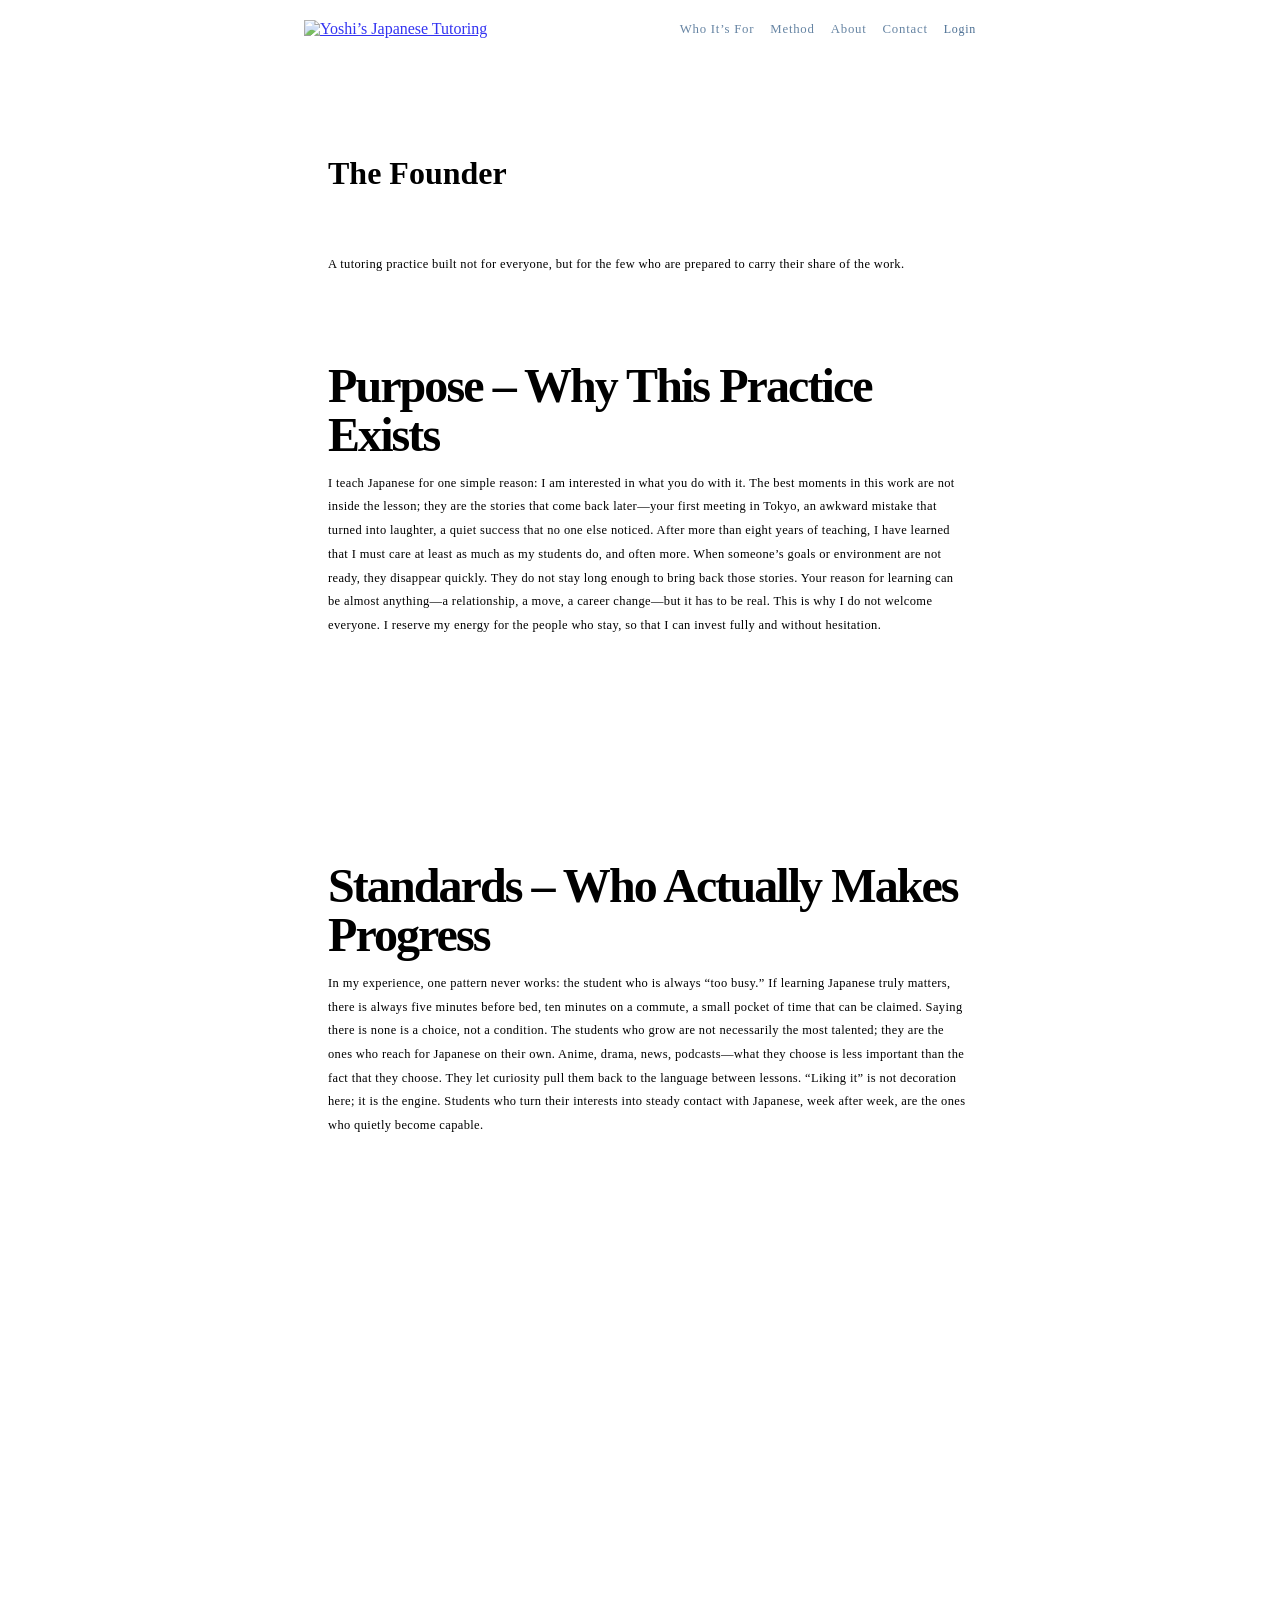
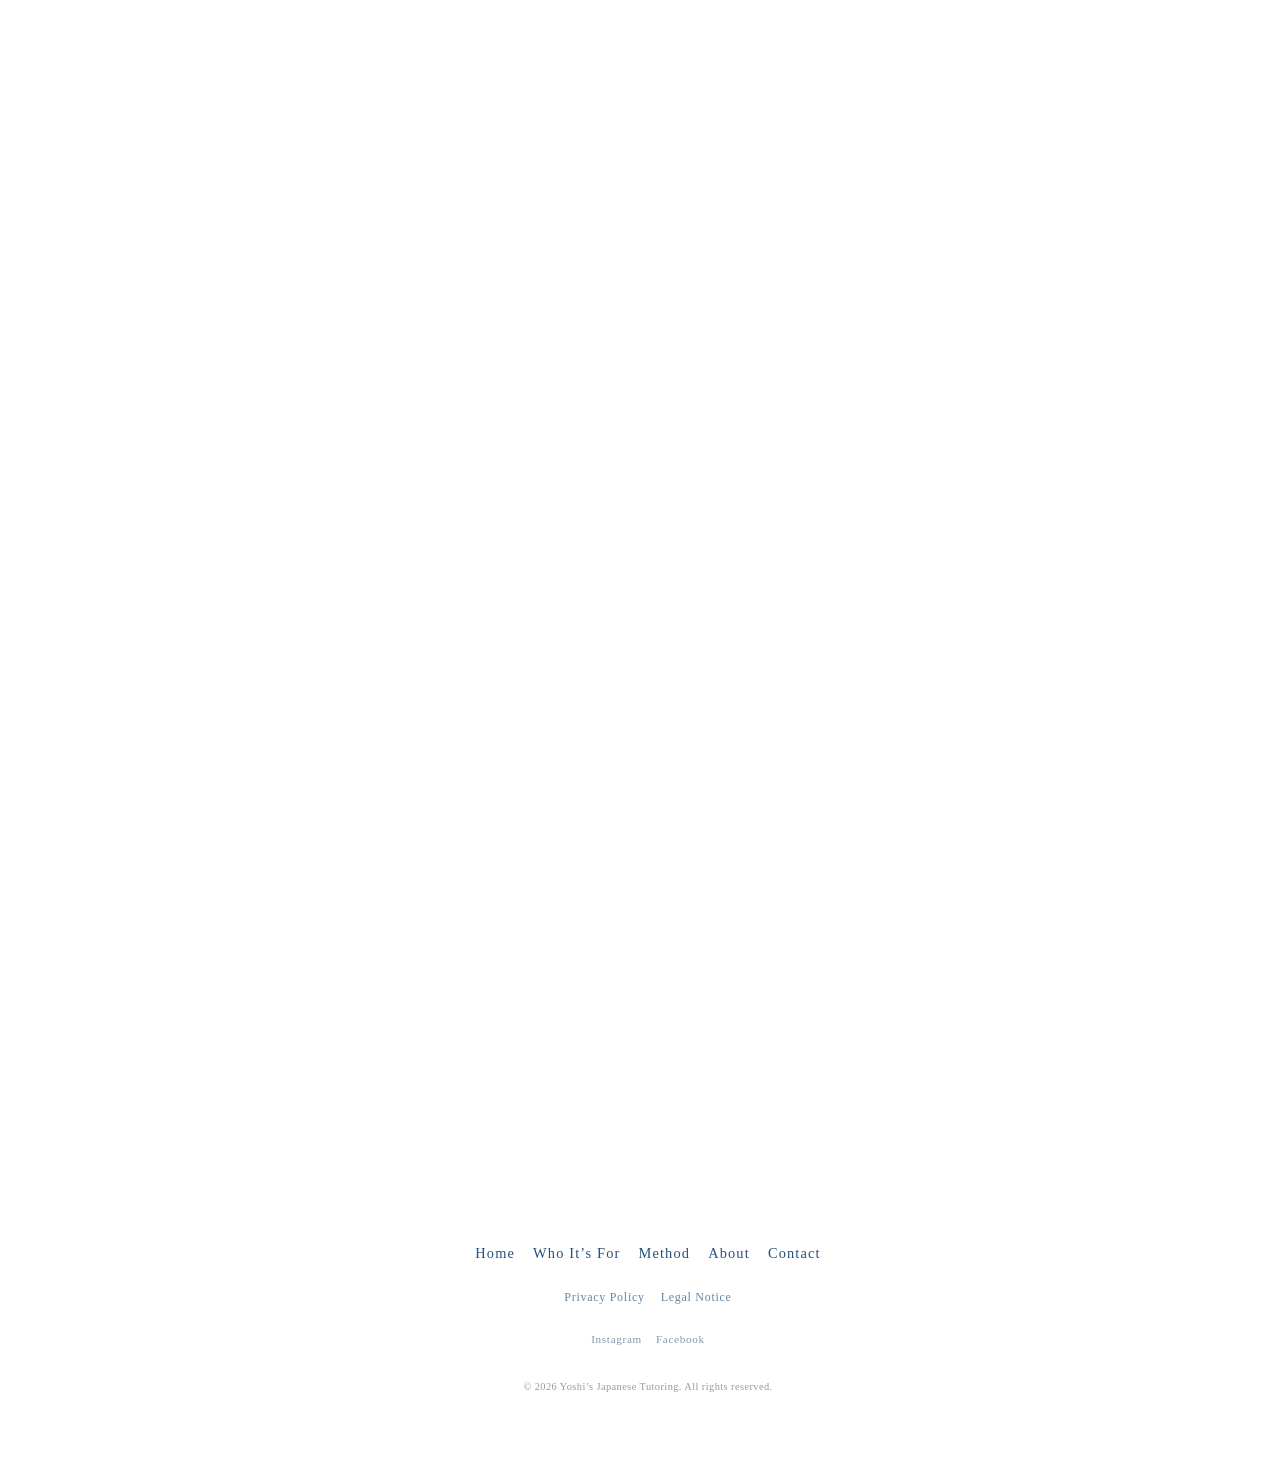
==== about.html @ 6c9d32b8 "Initial commit - Monolith production" ====
<!DOCTYPE html>
<html lang="en">

<head>
    <meta charset="UTF-8">
    <meta name="viewport" content="width=device-width, initial-scale=1.0">
    <title>About | Yoshi’s Japanese Tutoring</title>

    <link rel="stylesheet" href="assets/style.css">
</head>

<body class="about-page">

    <!-- Global Header -->
    <div id="global-header"></div>

    <!-- Main -->
    <main class="section mono-stack reveal">

        <h1 class="mono-title">The Founder</h1>

        <p class="mono-lead" style="max-width: 640px;">
            A tutoring practice built not for everyone, but for the few who are prepared to carry their share of the
            work.
        </p>

        <div class="mono-stack" style="max-width: 640px; width: 100%;">

            <!-- Block 1 -->
            <div class="mono-block">
                <h2 class="mono-subtitle-strong">Purpose – Why This Practice Exists</h2>
                <p>
                    I teach Japanese for one simple reason: I am interested in what you do with it. The best moments in
                    this work are not inside the lesson; they are the stories that come back later—your first meeting in
                    Tokyo, an awkward mistake that turned into laughter, a quiet success that no one else noticed. After
                    more than eight years of teaching, I have learned that I must care at least as much as my students
                    do, and often more. When someone’s goals or environment are not ready, they disappear quickly. They
                    do not stay long enough to bring back those stories. Your reason for learning can be almost
                    anything—a relationship, a move, a career change—but it has to be real. This is why I do not welcome
                    everyone. I reserve my energy for the people who stay, so that I can invest fully and without
                    hesitation.
                </p>
            </div>

            <!-- Block 2 -->
            <div class="mono-block">
                <h2 class="mono-subtitle-strong">Standards – Who Actually Makes Progress</h2>
                <p>
                    In my experience, one pattern never works: the student who is always “too busy.” If learning
                    Japanese truly matters, there is always five minutes before bed, ten minutes on a commute, a small
                    pocket of time that can be claimed. Saying there is none is a choice, not a condition. The students
                    who grow are not necessarily the most talented; they are the ones who reach for Japanese on their
                    own. Anime, drama, news, podcasts—what they choose is less important than the fact that they choose.
                    They let curiosity pull them back to the language between lessons. “Liking it” is not decoration
                    here; it is the engine. Students who turn their interests into steady contact with Japanese, week
                    after week, are the ones who quietly become capable.
                </p>
            </div>

            <!-- Block 3 -->
            <div class="mono-block">
                <h2 class="mono-subtitle-strong">Philosophy – How We Work</h2>
                <p>
                    My focus is not on test scores or certificates. It is on Japanese as it is actually used—with
                    colleagues, friends, partners, and strangers. At the same time, real-world language rests on
                    structure. In the beginner and intermediate stages, I am uncompromising about the basics, because
                    without them, nothing holds. I do not intend to teach you forever. From the beginning, I am thinking
                    about the point at which you will no longer need me. That means we work on two tracks at once: your
                    immediate goals, and the methods that will let you continue alone. There is no single textbook that
                    everyone follows. We pull from different materials—tailored resources, video, conversation, even AI
                    tools—so that you can feel “I can do this now,” not just “I completed a chapter.” Along the way, you
                    do not only meet the language; you also meet the culture and the etiquette that sit behind the
                    words.
                </p>
            </div>

            <!-- Block 4 -->
            <div class="mono-block">
                <h2 class="mono-subtitle-strong">Beyond Fluency – What This Is Really For</h2>
                <p>
                    The goal is not “learning Japanese” as an end in itself. Japanese is a tool: a way to speak to
                    people, to move through places, to do work that matters to you. You do not need perfect fluency to
                    do that. You need enough to sit across from someone without an interpreter, to read what concerns
                    you, to ask and answer questions that matter, and to sense a little of how the other person sees the
                    world. This is what I mean by BEYOND FLUENCY. The point is not to chase flawless speech, but to
                    cross the line where Japanese stops being an idea and becomes a living part of your life. If that is
                    the kind of work you are looking for, we may be a good match.
                </p>
            </div>

            <!-- CTA -->
            <div class="mono-block-action">
                <a href="contact.html" class="mono-btn">Apply for Enrollment →</a>
            </div>

        </div>

    </main>

    <!-- Global Footer -->
    <div id="global-footer"></div>

    <script src="assets/js/layout.js"></script>
    <script src="assets/js/main.js"></script>

</body>

</html>
---- assets/style.css ----
:root {
     --navy: #003366;
     --red: #D70000;
 }

 html,
 body {
     overflow-x: hidden;
     width: 100%;
 }

 *,
 *::before,
 *::after {
     box-sizing: border-box;
 }

 /***** HERO MONOLITH REBUILD *****/
 /***** HERO MONOLITH REBUILD *****/

 .hero-central {
     min-height: calc(100vh - 80px);
     display: flex;
     align-items: center;
     justify-content: center;
     text-align: center;
     padding: 0;
     /* remove top offset to keep true center */
 }

 /* 中央に“圧縮された塊”を作る */
 .hero-inner-central {
     width: min(90%, 680px);
     margin: 0 auto;

     display: flex;
     flex-direction: column;
     align-items: center;

     /* 上下に強制的な隔離空間 */
     padding-top: 18vh;
     padding-bottom: 6vh;

     position: relative;
     z-index: 1;

     transform: translateY(-10vh);
 }

 /* シンボル（背景レイヤー化） */
 .hero-symbol-wrapper {
     position: absolute;
     top: 60%;
     left: 50%;
     transform: translate(-50%, -50%);
     pointer-events: none;
     z-index: 0;
 }

 .hero-symbol-inline {
     width: 1000px;
     opacity: 1;
     /* 初期はフル表示 */
 }

 /* ===== H1（支配レイヤー） ===== */
 .hero-title-max {
     font-family: "Sawarabi Mincho", serif;

     /* 核：極端なスケール */
     font-size: clamp(4rem, 15vw, 10rem);

     line-height: 0.88;
     letter-spacing: -0.06em;

     color: var(--navy);

     margin-bottom: 8px;

     position: relative;
     z-index: 2;
 }

 /* ===== H2（極端に小さく） ===== */
 .hero-title-sub-central {
     font-size: 1.4rem;
     color: var(--red);

     /* 意図的に距離を取る */
     margin-bottom: 56px;
 }

 /* ===== 説明（さらに弱く） ===== */
 .hero-description-central {
     margin-bottom: 64px;
 }

 .hero-description-central p {
     margin: 0 0 6px;
     font-size: 0.95rem;
     opacity: 0.75;
 }

 /* ===== CTA（低圧） ===== */
 .hero-cta-area-central {
     margin-top: 0;
 }

 /* ===== CTA LINK CENTRAL (Refined Arrow Animation) ===== */
 .cta-link-central {
     text-decoration: none;
     border-bottom: 1px solid var(--navy);
     color: var(--navy);

     font-size: 0.9rem;
     letter-spacing: 0.08em;

     opacity: 0.8;
 }

 .cta-link-central .cta-arrow {
     display: inline-block;
     margin-left: 6px;
     transition: transform 0.6s cubic-bezier(0.25, 1, 0.5, 1),
         opacity 0.6s cubic-bezier(0.25, 1, 0.5, 1);
 }

 .cta-link-central:hover .cta-arrow {
     transform: translateX(6px);
     opacity: 1;
 }

 /* Add initial state for animation */
 .hero-title-max,
 .hero-title-sub-central,
 .hero-description-central,
 .hero-cta-area-central {
     opacity: 0;
     transform: translateY(20px);
 }

 .cta-link-central {
     text-decoration: none;
     border-bottom: 1px solid var(--navy);
     color: var(--navy);
     letter-spacing: 0.08em;
 }

 .hero-title-max {
     letter-spacing: -0.08em;
     line-height: 0.85;
 }

 /* ===== HERO MOTION (FIXED) ===== */

 .hero-central.hero-loaded .hero-title-max {
     animation: fadeScale 2.8s cubic-bezier(0.16, 1, 0.3, 1) forwards;
     animation-delay: 0.8s;
     will-change: opacity, transform;
 }

 .hero-central.hero-loaded .hero-symbol-wrapper {
     animation: logoFadeOut 2.2s ease-out forwards;
     animation-delay: 0.2s;
 }

 .hero-central.hero-loaded .hero-title-sub-central {
     animation: fadeUp 1.5s cubic-bezier(0.25, 0.8, 0.25, 1) forwards;
     animation-delay: 1.2s;
     will-change: opacity, transform;
 }

 .hero-central.hero-loaded .hero-description-central {
     animation: fadeUp 1.5s cubic-bezier(0.25, 0.8, 0.25, 1) forwards;
     animation-delay: 1.7s;
     will-change: opacity, transform;
 }

 .hero-central.hero-loaded .hero-cta-area-central {
     animation: fadeUp 1.4s cubic-bezier(0.25, 0.8, 0.25, 1) forwards;
     animation-delay: 2.1s;
     will-change: opacity, transform;
 }

 /* ===== KEYFRAMES ===== */

 @keyframes fadeUp {
     to {
         opacity: 1;
         transform: translateY(0);
     }
 }

 @keyframes fadeScale {
     0% {
         opacity: 0;
         transform: scale(1.05);
     }

     100% {
         opacity: 1;
         transform: scale(1);
     }
 }

 @keyframes logoFadeOut {
     0% {
         opacity: 1;
     }

     100% {
         opacity: 0.1;
     }
 }

 /* ===== VALUE (Monolith Typography) ===== */

 /* ===== CONTACT (Monolith Closing) ===== */

 /* ===== GLOBAL MONOLITH ENFORCER ===== */

 /* 全セクションを中央支配に統一 */
 .mono {
     display: flex;
     flex-direction: column;
     align-items: center;
     text-align: center;

     width: min(90%, 720px);
     margin: 0 auto;
 }

 /* すべてのテキスト要素を中央に収束 */
 .mono h2,
 .mono h3,
 .mono p,
 .mono ul {
     margin-left: auto;
     margin-right: auto;
 }

 /* リストだけは可読性のため中央寄せ＋左揃え */
 .mono ul {
     text-align: left;
     max-width: 480px;
 }

 /* ===== MONO STACK (force vertical single-column flow) ===== */
 .mono-stack {
     display: flex !important;
     flex-direction: column !important;
     align-items: center;
     justify-content: center;

     width: 100%;
     margin: 0 auto;

     gap: 32px;
     /* vertical rhythm */
 }

 /* children normalization */
 .mono-stack>* {
     width: 100%;
     max-width: 640px;
     /* isolation band */
     margin-left: auto;
     margin-right: auto;
 }

 /* kill any grid behavior that breaks Monolith */
 .mono-stack[class*="grid"],
 .mono-stack[class*="panel"] {
     display: flex !important;
 }

 /* text hierarchy normalization */
 .mono-stack h2,
 .mono-stack h3 {
     font-family: "Sawarabi Mincho", serif;
     letter-spacing: -0.04em;
     margin-bottom: 12px;
 }

 .mono-stack p {
     font-size: 0.78rem;
     line-height: 2.05;
     letter-spacing: 0.03em;
     opacity: 0.58;
     margin-top: 6px;
 }

 .mono-stack ul {
     text-align: left;
     max-width: 520px;
     margin-top: 8px;
 }

 .mono-stack ul li {
     margin-bottom: 12px;
     line-height: 1.95;
     opacity: 0.65;
     font-size: 0.78rem;
 }

 /* tighter stack variant */
 .mono-stack-tight {
     gap: 18px;
 }

 /* セクション間の余白統一（Hero以下） */
 .section {
     padding: 14vh 0;
 }

 @media (max-width: 768px) {
     .section {
         padding: 10vh clamp(18px, 6vw, 30px);
     }

     /* prevent fixed-header overlap on About first section */
     .about-page .section {
         padding-top: max(150px, 16vh);
     }

     .contact-page .section {
         padding-top: max(150px, 16vh);
     }
 }

 /* ===== HERO TO FIRST SECTION TENSION ===== */
 .hero-central+.section {
     padding-top: 4vh;
 }

 /* ===== BLOCK TENSION (grouping vs isolation) ===== */

 /* tighten inner grouping */
 .mono-stack>*+* {
     margin-top: 0;
 }

 /* emphasize section separation */
 .section+.section {
     margin-top: 5vh;
 }

 /* ===== SCROLL MOTION (Emergence from Silence) ===== */

 /* initial state (enforced strictly to prevent ID specificity overrides) */
 .reveal h2:not(.is-visible),
 .reveal h3:not(.is-visible),
 .reveal .eyebrow:not(.is-visible),
 .reveal p:not(.is-visible),
 .reveal li:not(.is-visible),
 .reveal .mono-stack>*:not(.is-visible),
 .reveal .value-highlight:not(.is-visible) {
     opacity: 0 !important;
     transform: translateY(12px) !important;
     will-change: opacity, transform;
 }

 /* container becomes visible (no transform on container to avoid layout shift) */
 .reveal.is-visible {
     /* no-op for container; children handle motion */
 }

 /* headings: slower, earlier */
 .reveal h2.is-visible,
 .reveal h3.is-visible,
 .reveal .eyebrow.is-visible {
     opacity: 1;
     transform: translateY(0);
     transition: opacity 1.2s cubic-bezier(0.2, 0, 0, 1),
         transform 1.2s cubic-bezier(0.2, 0, 0, 1);
 }

 /* body: slightly later, same easing */
 .reveal p.is-visible,
 .reveal li.is-visible,
 .reveal .mono-stack>*.is-visible,
 .reveal .value-highlight.is-visible {
     opacity: 1;
     transform: translateY(0);
     transition: opacity 1.2s cubic-bezier(0.2, 0, 0, 1),
         transform 1.2s cubic-bezier(0.2, 0, 0, 1);
 }

 /* subtle overall opacity ramp for entire section to reinforce mass */
 .reveal {
     opacity: 1;
     /* keep container visible; children carry motion */
 }

 @media (max-width: 768px) {

     .reveal h2.is-visible,
     .reveal h3.is-visible,
     .reveal p.is-visible,
     .reveal li.is-visible,
     .reveal .mono-stack>*.is-visible {
         transition-duration: 1.1s;
     }
 }

 /* ===== QUIET RAIL HEADER ===== */

 .site-header {
     position: fixed;
     top: 0;
     left: 0;
     width: 100%;
     z-index: 100;

     /* 極限まで存在を消す */
     background: rgba(255, 255, 255, 0.02);
     backdrop-filter: blur(6px);

     transition: transform 0.6s cubic-bezier(0.2, 0, 0, 1),
         opacity 0.6s cubic-bezier(0.2, 0, 0, 1);
 }

 /* 内部レイアウト */
 .header-inner {
     width: min(100%, 720px);
     margin: 0 auto;
     padding: 20px 24px;

     display: flex;
     justify-content: space-between;
     align-items: center;
 }

 /* ロゴ */
 .header-logo {
     height: 85px;
     width: auto;
     opacity: 0.8;
     transition: opacity 0.3s ease;
 }

 .header-logo-link:hover .header-logo {
     opacity: 1;
 }

 /* ナビ */
 .header-nav {
     display: flex;
     gap: 16px;
 }

 /* リンク */
 .header-link {
     font-size: 0.8rem;
     letter-spacing: 0.06em;
     text-decoration: none;
     color: var(--navy);

     opacity: 0.6;
     transition: opacity 0.3s ease;
 }

 .header-link:hover {
     opacity: 1;
 }

 /* ===== SCROLL BEHAVIOR ===== */

 /* 下スクロールで消える */
 .site-header.hide {
     transform: translateY(-100%);
     opacity: 0;
 }

 /* 上スクロールで出る */
 .site-header.show {
     transform: translateY(0);
     opacity: 1;
 }

 /* ===== HEADER PRIVATE FLOW (NON-DESTRUCTIVE ADDITION) ===== */

 /* group layout inside header-nav */
 .nav-default,
 .nav-private {
     display: flex;
     align-items: center;
     gap: 16px;
 }

 /* default: show public, hide private */
 .nav-private {
     display: none;
 }

 /* when logged-in, swap groups */
 .site-header.is-logged-in .nav-default {
     display: none;
 }

 .site-header.is-logged-in .nav-private {
     display: flex;
 }

 /* subtle Login/Logout link treatment */
 .header-login {
     opacity: 0.7;
     font-size: 0.75rem;
 }

 .header-login:hover {
     opacity: 0.9;
 }

 /* ===== NAV COMBO BASE (DESKTOP FIRST) ===== */

 .nav-combo {
     display: flex;
     align-items: center;
     gap: 12px;
     position: relative;
 }

 .nav-drawer {
     display: flex;
     align-items: center;
     gap: 16px;
 }

 /* hamburger hidden on desktop */
 .mono-hamburger {
     display: none;
 }


 /* ===== LOGIN MONOLITH UI ===== */

 .login-wrapper {
     min-height: calc(100vh - 120px);
     display: flex;
     align-items: center;
     justify-content: center;
     flex-direction: column;
     text-align: center;
 }

 .login-form {
     transition: opacity 0.8s ease;
 }

 .login-result {
     display: none;
     opacity: 0;
 }

 .login-status {
     font-family: "Sawarabi Mincho", serif;
     font-size: 1.2rem;
     letter-spacing: 0.08em;
     opacity: 0.7;
 }

 /* tighten login spacing */
 .login-form .mono-title {
     margin-bottom: 24px;
 }

 .login-form .mono-lead {
     margin-bottom: 48px;
     opacity: 0.5;
 }

 .login-form .mono-link {
     font-size: 0.85rem;
     letter-spacing: 0.12em;
     opacity: 0.7;
     border-bottom: 1px solid var(--navy);
     text-decoration: none;
     color: var(--navy);
 }

 .login-form .mono-link:hover {
     opacity: 1;
 }

 /* ===== DASHBOARD MONOLITH TUNING ===== */

 .mono-container {
     width: min(90%, 720px);
     margin: 0 auto;
 }

 .mono-block {
     margin-bottom: 140px;
     /* stronger vertical isolation */
 }

 .mono-block:last-child {
     margin-bottom: 0;
 }

 .mono-subtitle {
     font-family: "Sawarabi Mincho", serif;
     font-size: clamp(2.8rem, 6vw, 3.6rem);
     letter-spacing: -0.05em;
     opacity: 0.98;
     margin-bottom: 72px;
     line-height: 1.05;
 }

 .mono-subtitle-strong {
     font-size: clamp(2.2rem, 5vw, 3rem);
     letter-spacing: -0.06em;
     line-height: 1.02;
     margin-bottom: 36px;
 }

 /* ===== EDITORIAL HIERARCHY (Eyebrow System) ===== */


 .mono-heading-group {
     display: flex;
     flex-direction: column;
     align-items: center;
     margin-bottom: 40px;
 }

 /* tighten relationship between heading and portrait (Founder block) */
 .mono-block[style*="text-align: center"] .mono-heading-group {
     margin-bottom: 24px;
 }

 /* Eyebrow-only (Founder) visual balance */
 .mono-block[style*="text-align: center"] .mono-eyebrow {
     margin-bottom: 16px;
     letter-spacing: 0.18em;
     opacity: 0.6;
 }

 .mono-eyebrow {
     font-size: 0.75rem;
     letter-spacing: 0.15em;
     text-transform: uppercase;
     opacity: 0.5;
     margin-bottom: 12px;
 }


 .mono-heading {
     font-family: "Sawarabi Mincho", serif;
     font-size: clamp(2.2rem, 5vw, 2.8rem);
     line-height: 1.1;
     margin-bottom: 0;
 }

 /* ===== MONO TEXT RHYTHM TUNING ===== */
 .mono-block p {
     line-height: 1.9;
     margin-top: 8px;
 }

 .mono-block ul {
     margin-top: 12px;
 }

 .mono-block ul li {
     margin-bottom: 10px;
     line-height: 1.9;
 }

 /* tighten stack inside blocks */
 .mono-block .mono-stack {
     gap: 20px;
 }

 /* links in dashboard feel quieter */
 .mono-block .mono-link {
     font-size: 0.8rem;
     letter-spacing: 0.1em;
     opacity: 0.6;
     color: var(--navy);
     text-decoration: none;
 }

 .mono-block .mono-link:hover {
     opacity: 1;
 }

 /* ===== BOOKING INPUT (MONOLITH FORM) ===== */

 .mono-input {
     width: 100%;
     max-width: 420px;

     background: transparent;
     border: none;
     border-bottom: 1px solid rgba(0, 0, 0, 0.2);

     padding: 8px 4px;

     font-size: 0.9rem;
     letter-spacing: 0.05em;
     text-align: left;

     outline: none;

     opacity: 0.7;
     transition: opacity 0.3s ease, border-color 0.3s ease;
 }

 .mono-input:focus {
     opacity: 1;
     border-bottom: 1px solid var(--navy);
 }

 .mono-input::placeholder {
     opacity: 0.4;
     letter-spacing: 0.04em;
 }

 /* button as text (non-button feel) */
 #request-btn {
     background: none;
     border: none;
     cursor: pointer;
     padding: 0;
 }

 #request-btn:hover {
     opacity: 1;
 }

 /* ===== DASHBOARD HIERARCHY ENHANCEMENT ===== */

 .mono-block-hero {
     margin-bottom: 160px;
 }

 .mono-block-core {
     margin-bottom: 140px;
 }

 .mono-strong {
     font-size: 1.05rem;
     letter-spacing: 0.02em;
     opacity: 0.9;
 }

 /* action emphasis but still quiet */
 .mono-block-action {
     margin-top: 80px;
     margin-bottom: 160px;
 }

 .mono-link-primary {
     font-size: 1rem;
     letter-spacing: 0.12em;
     opacity: 0.9;
     color: var(--navy);
     text-decoration: none;
 }

 .mono-link-cta {
     font-size: 1.1rem;
     letter-spacing: 0.14em;
     opacity: 1;
     border-bottom: 1px solid var(--navy);
     padding-bottom: 4px;
     transition: all 0.8s cubic-bezier(0.25, 1, 0.5, 1);
     color: var(--navy);
     text-decoration: none;
 }

 .mono-link-cta:hover {
     letter-spacing: 0.18em;
     opacity: 1;
 }

 .mono-link-primary:hover {
     opacity: 1;
 }

 /* muted settings */
 .mono-block-muted {
     opacity: 0.5;
 }

 .mono-muted {
     opacity: 0.5;
     font-size: 0.85rem;
 }

 /* ===== PAGE TOP OFFSET FIX ===== */
 .mono-container {
     padding-top: 120px;
 }

 /* prevent header overlap on first title */
 .mono-container .mono-block-hero {
     margin-top: 40px;
 }

 /* ===== METHOD PAGE TUNING ===== */

 /* step titles feel slightly more sequential (less aggressive than fit) */
 .method-page .mono-subtitle-strong {
     font-size: clamp(2.8rem, 6vw, 3.6rem);
     letter-spacing: -0.05em;
 }

 /* body slightly more readable (process explanation) */
 .method-page .mono-stack p {
     font-size: 0.85rem;
     line-height: 1.85;
     opacity: 0.65;
 }

 /* ===== METHOD STEPS (GAP SYSTEM) ===== */
 .method-steps-container {
     display: flex;
     flex-direction: column;
     gap: clamp(260px, 28vh, 360px);
     width: 100%;
 }

 .method-step {
     position: relative;
     width: 100%;
 }


 /* ===== METHOD FLOW LOCK (1→2→3 visual gravity) ===== */

 /* remove visual compression caused by transform */
 .method-page .mono-block {
     transform: none;
 }

 /* subtle opacity compression for forward motion perception */
 .method-page .mono-block:nth-of-type(2),
 .method-page .mono-block:nth-of-type(3),
 .method-page .mono-block:nth-of-type(4) {
     opacity: 0.96;
 }

 /* reinforce linear reading by narrowing later steps slightly */
 .method-page .mono-block:nth-of-type(3) .mono-stack>*,
 .method-page .mono-block:nth-of-type(4) .mono-stack>* {
     max-width: 600px;
 }

 /* ===== METHOD STEP NUMBER (BACKGROUND MASS) ===== */

 /* ===== METHOD STEP NUMBER (BACKGROUND MASS) ===== */
 .mono-step-number {
     position: absolute;
     top: 50%;
     left: 50%;
     transform: translate(-50%, -50%);

     font-family: "Sawarabi Mincho", serif;
     font-size: clamp(12rem, 25vw, 20rem);
     letter-spacing: -0.08em;
     line-height: 1;

     opacity: 0.1;

     pointer-events: none;
     z-index: 0;
     white-space: nowrap;
 }

 .mono-step {
     position: relative;
 }

 .mono-step-content {
     position: relative;
     z-index: 1;
 }

 .mono-step-inner {
     position: relative;
 }

 .method-page .mono-step-content {
     padding-left: 8px;
 }

 /* align number and title as a single visual block */
 .method-page .mono-block>.mono-step-number+.mono-subtitle {
     margin-top: 0;
 }

 /* slightly stronger presence and overlap precision on larger screens */
 @media (min-width: 1024px) {
     .mono-step-number {
         font-size: clamp(14rem, 22vw, 22rem);
         opacity: 0.08;
     }
 }

 /* ===== FOOTER MONOLITH (Editorial Stack) ===== */

 .site-footer {
     padding: 160px 0 80px;
     display: flex;
     justify-content: center;
 }

 .footer-inner {
     width: min(90%, 720px);
     margin: 0 auto;

     display: flex;
     flex-direction: column;
     align-items: center;
     text-align: center;

     gap: 28px;
 }

 /* ===== Layer 1: Primary ===== */
 .footer-primary {
     display: flex;
     flex-wrap: wrap;
     justify-content: center;
     gap: 18px;
 }

 .footer-primary .footer-link {
     font-size: 0.9rem;
     letter-spacing: 0.08em;
     opacity: 0.85;
 }

 /* ===== Layer 2: Legal ===== */
 .footer-legal {
     display: flex;
     gap: 16px;
 }

 .footer-legal .footer-link {
     font-size: 0.75rem;
     letter-spacing: 0.06em;
     opacity: 0.6;
 }

 /* ===== Layer 3: Social ===== */
 .footer-social {
     display: flex;
     gap: 14px;
 }

 .footer-social .footer-link {
     font-size: 0.7rem;
     letter-spacing: 0.06em;
     opacity: 0.5;
 }

 /* ===== Layer 4: Copyright ===== */
 .footer-copy {
     font-size: 0.65rem;
     letter-spacing: 0.04em;
     opacity: 0.4;
     margin-top: 8px;
 }

 /* ===== Shared Link Behavior ===== */
 .footer-link {
     text-decoration: none;
     color: var(--navy);
     transition: opacity 0.25s ease;
 }

 .footer-link:hover {
     opacity: 1;
 }

 /* ===== Mobile Tuning ===== */
 @media (max-width: 768px) {
     .site-footer {
         padding: 120px 0 60px;
     }

     .footer-inner {
         gap: 22px;
     }

     .footer-primary {
         gap: 14px;
     }
 }

 /* ===== MONO LABEL (Form Question) ===== */
 .mono-label {
     font-size: 0.75rem;
     letter-spacing: 0.04em;
     opacity: 0.6;
     margin-bottom: 6px;
     display: block;
     text-align: left;
 }

 /* ===== MONO BUTTON (HIGH-END ACTION UI) ===== */

 .mono-btn {
     display: inline-flex;
     align-items: center;
     justify-content: center;

     width: auto !important;

     padding: 0.8rem 2rem;

     background: #003366;
     color: #f7f4ee;

     border-radius: 5px;
     border: 1px solid rgba(0, 0, 0, 0.1);

     font-size: 0.9rem;
     font-weight: 500;
     letter-spacing: 0.08em;
     text-decoration: none;

     box-shadow: none;

     transition: all 0.8s cubic-bezier(0.25, 1, 0.5, 1) !important;
 }

 .mono-btn:hover {
     background: #00264d;
     box-shadow: 0 6px 18px rgba(0, 0, 0, 0.18);
     letter-spacing: 0.1em;
 }

 .mono-btn-secondary {
     display: inline-flex;
     align-items: center;
     justify-content: center;

     width: auto !important;

     padding: 0.8rem 2rem;

     background: transparent;
     color: var(--navy);

     border-radius: 5px;
     border: 1px solid rgba(0, 0, 0, 0.18);

     font-size: 0.9rem;
     font-weight: 500;
     letter-spacing: 0.06em;
     text-decoration: none;

     box-shadow: none;

     transition: all 0.8s cubic-bezier(0.25, 1, 0.5, 1);
 }

 .mono-btn-secondary:hover {
     background: rgba(0, 0, 0, 0.03);
     letter-spacing: 0.1em;
 }

 /* ===== MONO POLICY BOX (Isolation Rule Highlight) ===== */

 .mono-policy-box {
     width: 100%;
     max-width: 640px;

     margin: 40px auto 0;

     padding: 1.2rem 1.6rem;

     border-left: 2px solid #D70000;
     background: rgba(0, 0, 0, 0.06);

     display: flex;
     flex-direction: column;
     align-items: flex-start;

     gap: 12px;
 }

 .mono-policy-box .mono-eyebrow {
     margin-bottom: 4px;
     opacity: 0.6;
 }

 .mono-policy-box .mono-strong {
     font-size: 0.95rem;
     line-height: 1.8;
     letter-spacing: 0.02em;
 }


 /* ===== MOBILE FIRST UX TUNING ===== */
 @media (max-width: 768px) {

     /* --- HERO TYPOGRAPHY --- */
     .hero-title-max {
         font-size: clamp(2.4rem, 8vw, 3.4rem);
         line-height: 1.08;
     }

     /* --- SECTION SPACING --- */
     .section {
         padding: 4rem clamp(18px, 6vw, 30px);
     }

     /* --- BUTTON TAP INTERACTION --- */
     .mono-btn:active {
         filter: brightness(0.92);
         transform: translateY(1px);
         box-shadow: 0 2px 6px rgba(0, 0, 0, 0.12);
         transition:
             transform 120ms ease,
             filter 260ms ease,
             box-shadow 260ms ease;
     }

     .mono-btn-secondary:active {
         filter: brightness(0.95);
         transform: translateY(1px);
         transition:
             transform 120ms ease,
             filter 260ms ease;
     }

     /* --- LINK TAP FEEDBACK --- */
     a:active {
         opacity: 0.7;
         transition: opacity 180ms ease;
     }


     /* ===== MOBILE NAV (COMBO MENU) ===== */

     .nav-drawer {
         position: fixed;
         top: 0;
         right: 0;
         height: 100vh;
         width: 40vw;

         display: flex;
         flex-direction: column;
         align-items: flex-start;
         justify-content: flex-start;
         gap: 36px;

         padding: 116px 28px 36px;

         background: rgba(255, 255, 255, 0.78);
         backdrop-filter: blur(40px) saturate(170%);
         -webkit-backdrop-filter: blur(40px) saturate(170%);
         box-shadow: -18px 0 44px rgba(0, 0, 0, 0.12);
         border-left: 1px solid rgba(255, 255, 255, 0.45);
         z-index: 105;

         opacity: 0;
         pointer-events: none;
         transform: translateX(110%);

         transition:
             transform 0.62s cubic-bezier(0.22, 1, 0.36, 1),
             opacity 0.42s ease;
     }

     .nav-default,
     .nav-private {
         flex-direction: column;
         width: 100%;
         align-items: flex-start;
         justify-content: flex-start;
         text-align: left;
         gap: 18px;
     }


     /* ===== HAMBURGER (MONO) ===== */

     .mono-hamburger {
         display: flex;
         flex-direction: column;
         justify-content: center;
         gap: 5px;

         width: 32px;
         height: 32px;

         background: transparent;
         border: none;
         cursor: pointer;
         z-index: 110;
         margin-right: 10px;
         transform: translateX(-4px);
         position: relative;
     }

     .mono-hamburger-bar {
         width: 20px;
         height: 1px;
         background: var(--navy);
         opacity: 0.8;

         transition:
             transform 0.6s cubic-bezier(0.25, 1, 0.5, 1),
             opacity 0.6s cubic-bezier(0.25, 1, 0.5, 1);
     }

     /* ===== NAV COMBO STRUCTURE ===== */

     .nav-combo[data-state="open"] .nav-drawer {
         opacity: 1;
         transform: translateX(0);
         pointer-events: auto;
     }

     /* hamburger animation (parent-based, robust) */
     .nav-combo[data-state="open"] .mono-hamburger-bar:nth-child(1) {
         transform: translateY(6px) rotate(45deg);
     }

     .nav-combo[data-state="open"] .mono-hamburger-bar:nth-child(2) {
         opacity: 0;
     }

     .nav-combo[data-state="open"] .mono-hamburger-bar:nth-child(3) {
         transform: translateY(-6px) rotate(-45deg);
     }

     /* spacing */
     .nav-default .header-link {
         font-size: 0.95rem;
         letter-spacing: 0.08em;
         opacity: 0.8;
         width: 100%;
         text-align: left;
     }

     .header-inner {
         gap: 12px;
         padding: 20px 6vw;
     }

     /* --- HERO SYMBOL & LOGO TUNING --- */
     .hero-symbol-inline {
         width: 135vw;
         max-width: 800px;
     }

     .header-logo {
         height: 75px;
     }
 }
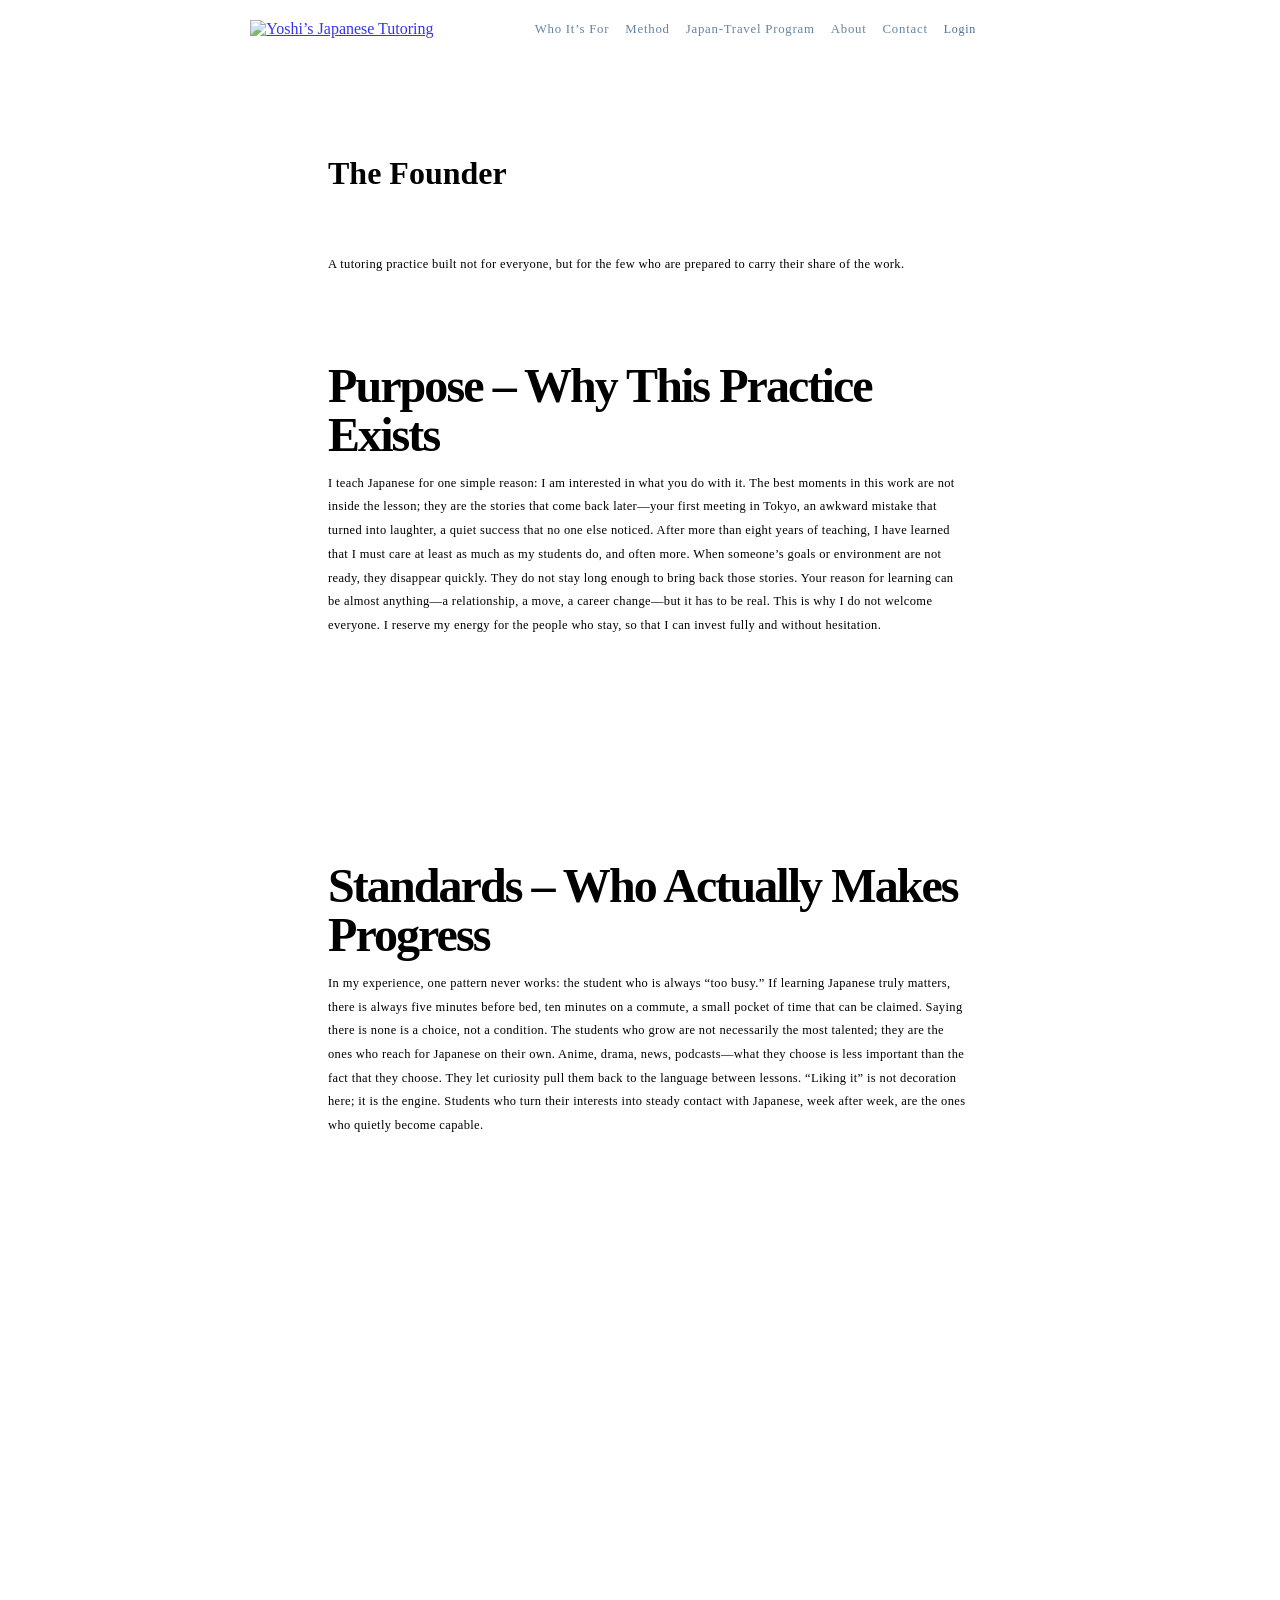
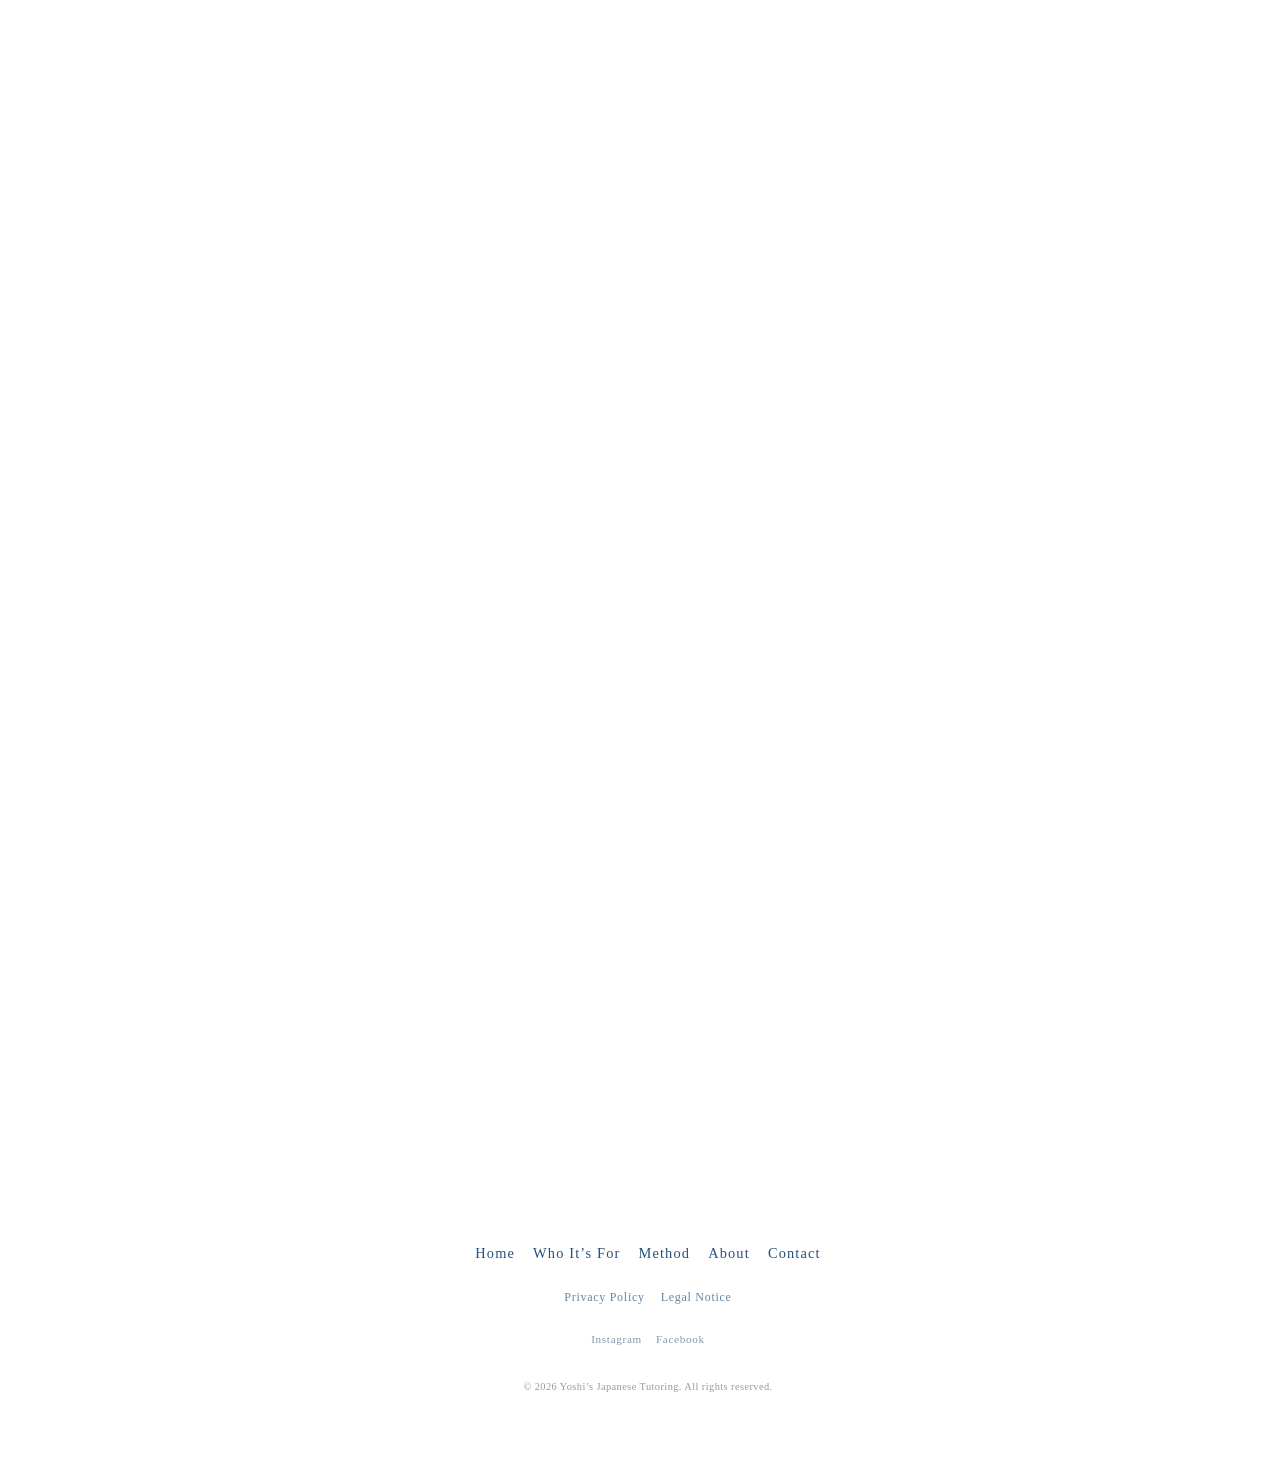
==== commit 2f194b1c: "feat: integrate Google Analytics tracking across multiple pages" ====
--- a/about.html
+++ b/about.html
@@ -2,11 +2,40 @@
 <html lang="en">
 
 <head>
+    <!-- Google tag (gtag.js) -->
+    <script async src="https://www.googletagmanager.com/gtag/js?id=G-0JSZXJG6EQ"></script>
+    <script>
+        window.dataLayer = window.dataLayer || [];
+        function gtag() { dataLayer.push(arguments); }
+        gtag('js', new Date());
+
+        gtag('config', 'G-0JSZXJG6EQ');
+    </script>
     <meta charset="UTF-8">
     <meta name="viewport" content="width=device-width, initial-scale=1.0">
-    <title>About | Yoshi’s Japanese Tutoring</title>
+    <title>About Yoshi | Bespoke Japanese Advisory for Professionals</title>
+    <meta name="description"
+        content="Founder profile. Private tutor for professionals and executives preparing for Tokyo relocation, leadership communication, and life in Japanese business contexts." />
 
     <link rel="stylesheet" href="assets/style.css">
+    <link rel="icon" type="image/svg+xml" href="assets/img/Symbol.svg">
+    <script type="application/ld+json">
+        {
+          "@context": "https://schema.org",
+          "@type": "Person",
+          "@id": "https://nihongomaster.education/#yoshi",
+          "name": "Yoshi",
+          "jobTitle": "Founder and Japanese Language Coach",
+          "url": "https://nihongomaster.education/about.html",
+          "worksFor": {
+            "@id": "https://nihongomaster.education/#organization"
+          },
+          "sameAs": [
+            "https://www.instagram.com/yoshi_japanese_tutor/",
+            "https://www.facebook.com/Yoshi.Japanese.Tutor"
+          ]
+        }
+    </script>
 </head>
 
 <body class="about-page">
@@ -90,7 +119,8 @@
 
             <!-- CTA -->
             <div class="mono-block-action">
-                <a href="contact.html" class="mono-btn">Apply for Enrollment →</a>
+                <a href="contact.html" class="mono-btn"
+                    onclick="gtag('event', 'cta_click', { 'button_name': 'about_apply_for_enrollment' });">Apply for Enrollment →</a>
             </div>
 
         </div>
--- a/assets/style.css
+++ b/assets/style.css
@@ -59,6 +59,8 @@
 
  .hero-symbol-inline {
      width: 1000px;
+     max-width: none;
+     height: auto;
      opacity: 1;
      /* 初期はフル表示 */
  }
@@ -351,6 +353,10 @@
  .reveal h2:not(.is-visible),
  .reveal h3:not(.is-visible),
  .reveal .eyebrow:not(.is-visible),
+ .reveal .mono-eyebrow:not(.is-visible),
+ .reveal .sub-title:not(.is-visible),
+ p.reveal:not(.is-visible),
+ li.reveal:not(.is-visible),
  .reveal p:not(.is-visible),
  .reveal li:not(.is-visible),
  .reveal .mono-stack>*:not(.is-visible),
@@ -368,7 +374,9 @@
  /* headings: slower, earlier */
  .reveal h2.is-visible,
  .reveal h3.is-visible,
- .reveal .eyebrow.is-visible {
+ .reveal .eyebrow.is-visible,
+ .reveal .mono-eyebrow.is-visible,
+ .reveal .sub-title.is-visible {
      opacity: 1;
      transform: translateY(0);
      transition: opacity 1.2s cubic-bezier(0.2, 0, 0, 1),
@@ -378,6 +386,8 @@
  /* body: slightly later, same easing */
  .reveal p.is-visible,
  .reveal li.is-visible,
+ p.reveal.is-visible,
+ li.reveal.is-visible,
  .reveal .mono-stack>*.is-visible,
  .reveal .value-highlight.is-visible {
      opacity: 1;
@@ -396,6 +406,8 @@
 
      .reveal h2.is-visible,
      .reveal h3.is-visible,
+     .reveal .mono-eyebrow.is-visible,
+     .reveal .sub-title.is-visible,
      .reveal p.is-visible,
      .reveal li.is-visible,
      .reveal .mono-stack>*.is-visible {
@@ -429,6 +441,32 @@
      display: flex;
      justify-content: space-between;
      align-items: center;
+ }
+
+ .header-left {
+     margin-left: -8%;
+     margin-right: -2%;
+ }
+
+ .nav-combo {
+     margin-left: 5%;
+ }
+
+ .header-link-two-line {
+     display: inline-block;
+     max-width: 10.2rem;
+     white-space: normal;
+     word-break: keep-all;
+     overflow-wrap: break-word;
+     text-align: center;
+ }
+
+ .nav-default {
+     flex-wrap: nowrap;
+ }
+
+ .nav-default .header-link {
+     flex-shrink: 0;
  }
 
  /* ロゴ */
@@ -1096,6 +1134,87 @@
      letter-spacing: 0.02em;
  }
 
+ /* ===== DASHBOARD PAYMENT ACTION BLOCK ===== */
+
+ .mono-payment-intro {
+     max-width: 640px;
+     font-size: 1rem;
+     letter-spacing: 0.01em;
+     opacity: 0.92;
+ }
+
+ .mono-payment-box {
+     width: 100%;
+     max-width: 640px;
+     margin: 8px auto 0;
+     padding: 1.3rem 1.4rem;
+     background: rgba(0, 0, 0, 0.02);
+     border: 1px solid rgba(0, 0, 0, 0.06);
+     border-radius: 6px;
+     display: flex;
+     flex-direction: column;
+     gap: 14px;
+ }
+
+ .mono-payment-method {
+     width: 100%;
+     display: flex;
+     flex-direction: column;
+     align-items: flex-start;
+     gap: 8px;
+ }
+
+ .mono-payment-label {
+     margin: 0;
+     font-size: 0.75rem;
+     letter-spacing: 0.14em;
+     text-transform: uppercase;
+     opacity: 0.55;
+ }
+
+ .mono-selectable {
+     margin: 0;
+     font-size: 1.2rem;
+     line-height: 1.4;
+     letter-spacing: 0.01em;
+     user-select: all;
+     cursor: pointer;
+ }
+
+ .mono-payment-divider {
+     width: 100%;
+     height: 1px;
+     background: rgba(0, 0, 0, 0.06);
+ }
+
+ /* セッション注意ブロック */
+ .session-note {
+     margin-top: 64px;
+     padding-top: 24px;
+     border-top: 1px solid rgba(0, 0, 0, 0.06);
+ }
+
+ /* 小さな導入 */
+ .session-note-eyebrow {
+     font-size: 0.7rem;
+     letter-spacing: 0.16em;
+     opacity: 0.45;
+     margin-bottom: 12px;
+ }
+
+ /* 本文 */
+ .session-note-body {
+     font-size: 0.95rem;
+     line-height: 1.6;
+     letter-spacing: 0.02em;
+     margin-bottom: 6px;
+ }
+
+ /* Meet linkの行をほんのわずかに強調 */
+ .session-note-body:first-of-type {
+     font-weight: 500;
+ }
+
 
  /* ===== MOBILE FIRST UX TUNING ===== */
  @media (max-width: 768px) {
@@ -1180,6 +1299,23 @@
          gap: 18px;
      }
 
+     /* enforce auth visibility in mobile drawer */
+     .site-header:not(.is-logged-in) .nav-default {
+         display: flex !important;
+     }
+
+     .site-header:not(.is-logged-in) .nav-private {
+         display: none !important;
+     }
+
+     .site-header.is-logged-in .nav-default {
+         display: none !important;
+     }
+
+     .site-header.is-logged-in .nav-private {
+         display: flex !important;
+     }
+
 
      /* ===== HAMBURGER (MONO) ===== */
 
@@ -1242,6 +1378,14 @@
          text-align: left;
      }
 
+     .travel-page .nav-default .header-link,
+     .travel-page .nav-private .header-link {
+         font-family: 'Source Han Sans', 'Noto Sans JP', sans-serif;
+         font-size: 0.95rem;
+         font-weight: 400;
+         letter-spacing: 0.08em;
+     }
+
      .header-inner {
          gap: 12px;
          padding: 20px 6vw;
@@ -1251,9 +1395,596 @@
      .hero-symbol-inline {
          width: 135vw;
          max-width: 800px;
+         height: auto;
      }
 
      .header-logo {
          height: 75px;
      }
+ }
+
+ /* ===== JAPAN TRAVEL LP ===== */
+
+ .travel-page {
+     margin: 0;
+     background: #fff;
+     color: #222222;
+     font-family: 'Source Han Sans', 'Noto Sans JP', sans-serif;
+     scroll-behavior: smooth;
+ }
+
+ .travel-page button,
+ .travel-page input,
+ .travel-page select,
+ .travel-page textarea {
+     font: inherit;
+     color: inherit;
+ }
+
+ .travel-page .mono-btn {
+     color: #f7f4ee;
+ }
+
+ .travel-page h1,
+ .travel-page h2,
+ .travel-page h3,
+ .travel-page .mono-heading,
+ .travel-page .serif-title,
+ .travel-page .hero-title-max,
+ .travel-page .hero-title-sub-central,
+ .travel-page .travel-syllabus .session h3 {
+     font-family: 'Sawarabi Mincho', 'Noto Serif JP', serif;
+     color: var(--navy);
+ }
+
+ .travel-page .site-header,
+ .travel-page .site-header a,
+ .travel-page .site-header .header-link,
+ .travel-page .nav-link {
+     font-family: 'Source Han Sans', 'Noto Sans JP', sans-serif;
+ }
+
+ .travel-page .site-header .header-link {
+     font-size: 0.8rem;
+     font-weight: 400;
+     letter-spacing: 0.06em;
+ }
+
+ .travel-page .sub-title {
+     display: block;
+     margin-bottom: 0.5rem;
+     font-size: 0.9em;
+     font-style: italic;
+     color: #333333;
+ }
+
+ .travel-page main {
+     position: relative;
+ }
+
+ .travel-page strong {
+     font-weight: 700;
+     color: var(--navy);
+ }
+
+ .travel-page .section {
+     scroll-margin-top: 120px;
+ }
+
+ .travel-block {
+     scroll-margin-top: 120px;
+ }
+
+ .travel-hero {
+     min-height: calc(100svh + 125px);
+     padding-top: 125px;
+     padding-bottom: 0;
+ }
+
+ .travel-hero-inner {
+     width: min(88%, 860px);
+     min-height: calc(100svh - 88px);
+     padding-top: clamp(92px, 12vh, 120px);
+     padding-bottom: clamp(40px, 6vh, 60px);
+     justify-content: space-between;
+     transform: none;
+ }
+
+ .travel-hero-copy-block {
+     width: 100%;
+     margin: auto 0;
+     transform: translateY(-10px);
+ }
+
+ .travel-kicker {
+     margin: 0 0 24px;
+     font-size: 0.72rem;
+     letter-spacing: 0.22em;
+     opacity: 0.45;
+ }
+
+ .travel-hero-title {
+     width: min(100%, 820px);
+     margin: 0 auto 20px;
+     font-size: clamp(4.4rem, 12vw, 8.8rem);
+     line-height: 0.9;
+ }
+
+ .travel-page .hero-title-sub-central.travel-hero-subtitle {
+     width: min(100%, 720px);
+     margin: 0 auto 36px;
+     font-family: 'Sawarabi Mincho', 'Noto Serif JP', serif;
+     color: var(--red);
+     font-size: clamp(1.2rem, 2.4vw, 1.6rem);
+ }
+
+ .travel-hero-copy {
+     margin-bottom: 0;
+ }
+
+ .travel-hero-meta {
+     margin-top: 24px;
+ }
+
+ .travel-hero-copy p {
+     font-size: 0.92rem;
+     letter-spacing: 0.04em;
+     opacity: 0.68;
+ }
+
+ .travel-page .hero-description-central,
+ .travel-page .hero-cta-area-central {
+     opacity: 1;
+     transform: none;
+ }
+
+ .travel-page .hero-central.hero-loaded .hero-description-central,
+ .travel-page .hero-central.hero-loaded .hero-cta-area-central {
+     animation: none;
+ }
+
+ .travel-page .travel-hero-sequence-item {
+     opacity: 0;
+     transform: translateY(12px);
+     transition: opacity 1.2s cubic-bezier(0.2, 0, 0, 1),
+         transform 1.2s cubic-bezier(0.2, 0, 0, 1);
+     will-change: opacity, transform;
+ }
+
+ .travel-page .travel-hero-actions .travel-hero-sequence-item {
+     display: inline-block;
+ }
+
+ .travel-page .hero-central.hero-loaded .travel-hero-sequence-item {
+     opacity: 1;
+     transform: translateY(0);
+ }
+
+ .travel-page .hero-central.hero-loaded .travel-hero-order-1 {
+     transition-delay: 1.94s;
+ }
+
+ .travel-page .hero-central.hero-loaded .travel-hero-order-2 {
+     transition-delay: 2.06s;
+ }
+
+ .travel-page .hero-central.hero-loaded .travel-hero-order-3 {
+     transition-delay: 2.18s;
+ }
+
+ .travel-page .hero-central.hero-loaded .travel-hero-order-4 {
+     transition-delay: 2.3s;
+ }
+
+ .travel-page .hero-central.hero-loaded .travel-hero-order-5 {
+     transition-delay: 2.42s;
+ }
+
+ .travel-page .hero-central.hero-loaded .travel-hero-order-6 {
+     transition-delay: 2.54s;
+ }
+
+ .travel-page .hero-central.hero-loaded .travel-hero-order-7 {
+     transition-delay: 2.66s;
+ }
+
+ .travel-page .hero-central.hero-loaded .travel-hero-order-8 {
+     transition-delay: 2.9s;
+ }
+
+ .travel-hero-actions {
+     padding-top: 28px;
+ }
+
+ .travel-container {
+     width: min(90%, 760px);
+     padding-top: 0;
+ }
+
+ .travel-block {
+     margin-bottom: 180px;
+ }
+
+ .travel-block:last-child {
+     margin-bottom: 0;
+ }
+
+ .travel-intro {
+     max-width: 620px;
+     margin: 0 auto;
+     font-size: 0.92rem;
+     letter-spacing: 0.02em;
+     opacity: 0.72;
+ }
+
+ .travel-bullets {
+     list-style: none;
+     padding: 0;
+     margin: 42px auto 0;
+     max-width: 600px;
+     border-top: 1px solid rgba(0, 51, 102, 0.1);
+ }
+
+ .travel-bullets li {
+     padding: 18px 0;
+     margin: 0;
+     border-bottom: 1px solid rgba(0, 51, 102, 0.1);
+     font-size: 0.9rem;
+     line-height: 1.9;
+     opacity: 0.76;
+ }
+
+ .travel-feature-list {
+     display: grid;
+     grid-template-columns: 1fr;
+     gap: 22px;
+     margin-top: 44px;
+ }
+
+ .travel-feature-card {
+     padding: 0 0 22px;
+     border-bottom: 1px solid rgba(0, 51, 102, 0.1);
+ }
+
+ .travel-feature-card:last-child {
+     border-bottom: none;
+     padding-bottom: 0;
+ }
+
+ .travel-feature-title {
+     margin: 0 0 10px;
+     font-size: 0.75rem;
+     letter-spacing: 0.16em;
+     text-transform: uppercase;
+     opacity: 0.5;
+ }
+
+ .travel-feature-card p:last-child {
+     margin: 0;
+     opacity: 0.78;
+ }
+
+ .travel-syllabus {
+     list-style: none;
+     padding: 0;
+     margin: 52px 0 0;
+     display: flex;
+     flex-direction: column;
+     gap: 32px;
+ }
+
+ .travel-syllabus .session {
+     text-align: left;
+ }
+
+ .travel-syllabus .session h3 {
+     margin: 0 0 8px;
+     font-family: 'Sawarabi Mincho', 'Noto Serif JP', serif;
+     font-size: 1.4rem;
+     line-height: 1.14;
+     color: var(--navy);
+ }
+
+ .travel-syllabus .session p {
+     margin: 0;
+     font-size: 0.88rem;
+     line-height: 1.9;
+     opacity: 0.74;
+ }
+
+ .travel-offer-block {
+     margin-bottom: 120px;
+ }
+
+ .travel-offer-copy {
+     max-width: 620px;
+     margin: 0 auto 50px;
+ }
+
+ .travel-offer-copy p {
+     font-size: 0.92rem;
+     line-height: 1.95;
+     opacity: 0.76;
+ }
+
+ .travel-offer-checklist {
+     margin-top: 28px;
+ }
+
+ .offer-details {
+     max-width: 520px;
+     margin-left: auto;
+     margin-right: auto;
+ }
+
+ .offer-details p {
+     margin: 0 0 0.45rem;
+     font-size: 0.88rem;
+     letter-spacing: 0.03em;
+     opacity: 0.78;
+ }
+
+ .travel-form-shell {
+     width: 100%;
+     max-width: 640px;
+     margin: 0 auto;
+     padding: 38px clamp(22px, 4vw, 38px);
+     background: rgba(255, 255, 255, 0.54);
+     border: 1px solid rgba(0, 51, 102, 0.08);
+     border-radius: 8px;
+     box-shadow: 0 20px 40px rgba(15, 23, 32, 0.04);
+ }
+
+ .travel-form-lead {
+     margin: 0 0 18px;
+     font-size: 0.88rem;
+     line-height: 1.9;
+     opacity: 0.78;
+ }
+
+ .travel-form-closing {
+     margin-bottom: 30px;
+ }
+
+ .travel-form {
+     width: 100%;
+     max-width: none;
+     gap: 28px;
+ }
+
+ .travel-form-group {
+     width: 100%;
+     align-items: flex-start;
+     gap: 8px;
+ }
+
+ .travel-form-group .mono-input {
+     max-width: none;
+     padding-top: 12px;
+     padding-bottom: 12px;
+     background: transparent;
+     color: #222222;
+ }
+
+ .travel-form-group select.mono-input {
+     appearance: none;
+     -webkit-appearance: none;
+     border-radius: 0;
+ }
+
+ .travel-textarea {
+     resize: vertical;
+     min-height: 160px;
+     border: 1px solid rgba(0, 51, 102, 0.14);
+     border-radius: 6px;
+     padding: 14px 16px;
+ }
+
+ .travel-textarea:focus {
+     border-color: var(--navy);
+ }
+
+ .travel-field-note {
+     margin: 0;
+     font-size: 0.72rem;
+     letter-spacing: 0.05em;
+     opacity: 0.48;
+ }
+
+ .travel-checkbox-row {
+     width: 100%;
+     padding-top: 6px;
+ }
+
+ .travel-checkbox-label {
+     display: flex;
+     align-items: flex-start;
+     gap: 12px;
+     text-align: left;
+     font-size: 0.82rem;
+     line-height: 1.85;
+     opacity: 0.76;
+ }
+
+ .travel-checkbox-label input[type="checkbox"] {
+     margin-top: 0.32rem;
+     accent-color: var(--navy);
+ }
+
+ .travel-inline-link {
+     color: inherit;
+     text-decoration: underline;
+     text-underline-offset: 0.16em;
+     text-decoration-thickness: 1px;
+ }
+
+ .travel-inline-link:hover,
+ .travel-inline-link:focus-visible {
+     opacity: 1;
+ }
+
+ .travel-form-actions {
+     display: flex;
+     flex-direction: column;
+     align-items: center;
+     gap: 12px;
+     padding-top: 8px;
+ }
+
+ .travel-submit {
+     min-width: 210px;
+ }
+
+ .travel-submit-note {
+     margin: 0;
+     font-size: 0.72rem;
+     letter-spacing: 0.08em;
+     text-transform: uppercase;
+     opacity: 0.4;
+ }
+
+ .travel-payment-note {
+     margin: 0;
+     max-width: 420px;
+     font-size: 0.78rem;
+     line-height: 1.8;
+     opacity: 0.72;
+     text-align: center;
+ }
+
+ .travel-payment-note span {
+     color: var(--red);
+ }
+
+ .travel-confirmation {
+     text-align: center;
+     animation: fadeUp 1s ease forwards;
+ }
+
+ .travel-confirmation-title {
+     margin-bottom: 24px;
+     font-size: clamp(1.7rem, 4vw, 2.4rem);
+ }
+
+ .travel-confirmation-actions {
+     display: flex;
+     justify-content: center;
+     align-items: center;
+     flex-wrap: wrap;
+     gap: 10px;
+     margin: 0;
+     font-size: 0.9rem;
+     opacity: 0.82;
+ }
+
+ .travel-inline-action {
+     padding: 0;
+     background: transparent;
+     border: none;
+     border-bottom: 1px solid rgba(0, 51, 102, 0.4);
+     color: var(--navy);
+     font: inherit;
+     letter-spacing: 0.03em;
+     text-decoration: none;
+     cursor: pointer;
+ }
+
+ .travel-inline-action:hover {
+     border-bottom-color: var(--navy);
+ }
+
+ .travel-divider {
+     opacity: 0.35;
+ }
+
+ .travel-share-status {
+     min-height: 1.4em;
+     margin: 14px 0 0;
+     font-size: 0.72rem;
+     letter-spacing: 0.05em;
+     opacity: 0.5;
+ }
+
+ .travel-hidden-footer {
+     padding: 120px 0 34px;
+     text-align: center;
+ }
+
+ .travel-hidden-footer p {
+     margin: 0;
+ }
+
+ .travel-hidden-link {
+     font-size: 0.66rem;
+     letter-spacing: 0.08em;
+     color: rgba(0, 51, 102, 0.4);
+     text-decoration: none;
+ }
+
+ .travel-hidden-link:hover {
+     color: rgba(0, 51, 102, 0.68);
+ }
+
+ .travel-mobile-break {
+     display: none;
+ }
+
+ @media (max-width: 768px) {
+     .travel-mobile-break {
+         display: block;
+     }
+
+     .travel-hero {
+         min-height: calc(100svh + 115px);
+         padding-top: 115px;
+     }
+
+     .travel-hero-inner {
+         width: min(100%, 640px);
+         min-height: calc(100svh - 76px);
+         padding-top: clamp(82px, 12vh, 100px);
+         padding-bottom: clamp(24px, 4vh, 36px);
+         transform: none;
+     }
+
+     .travel-hero-copy-block {
+         transform: translateY(-8px);
+     }
+
+     .travel-kicker {
+         margin-bottom: 20px;
+     }
+
+     .travel-hero-title {
+         margin-bottom: 18px;
+         font-size: clamp(3rem, 14vw, 4.4rem);
+     }
+
+     .travel-hero-subtitle {
+         margin-bottom: 26px;
+     }
+
+     .travel-hero-actions {
+         padding-top: 18px;
+     }
+
+     .travel-block {
+         margin-bottom: 120px;
+     }
+
+     .travel-syllabus .session h3 {
+         font-size: 1.2rem;
+     }
+
+     .travel-form-shell {
+         padding: 28px 18px;
+     }
+
+     .travel-confirmation-actions {
+         flex-direction: column;
+     }
+
+     .travel-divider {
+         display: none;
+     }
  }
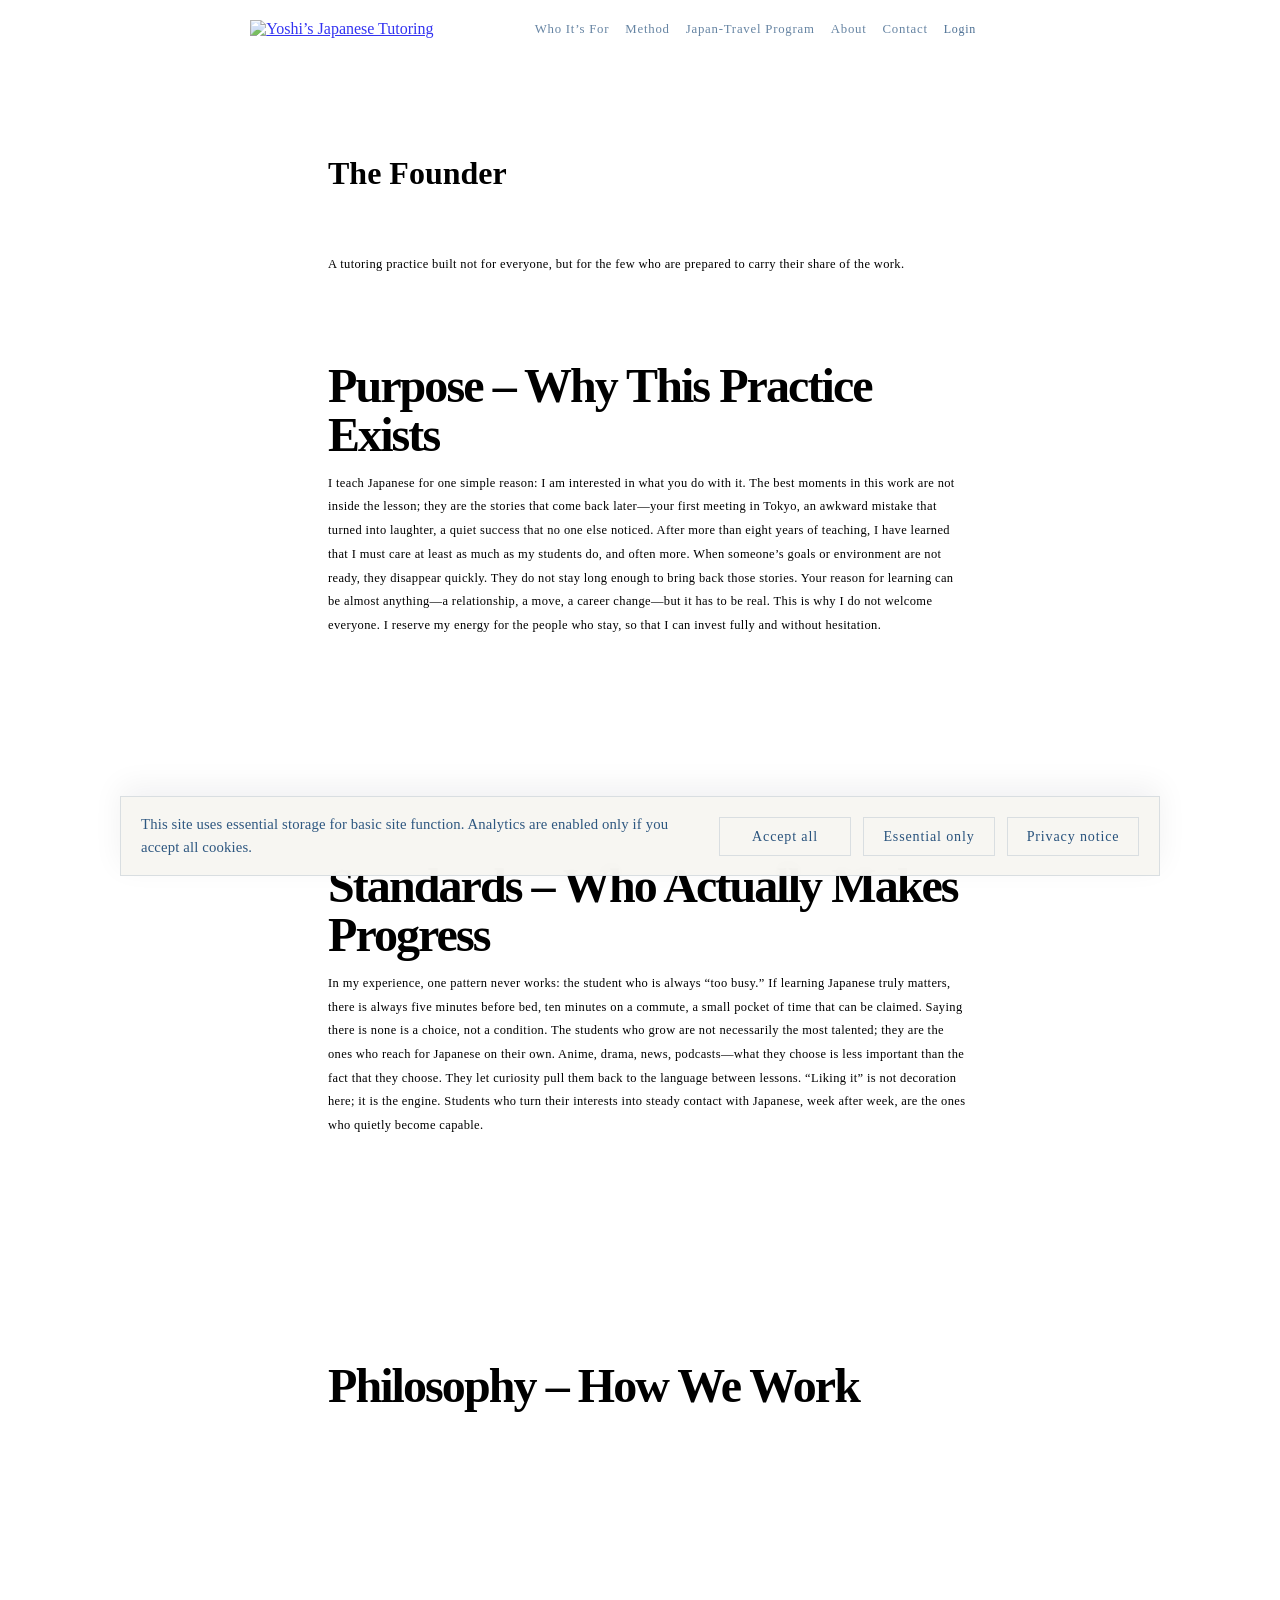
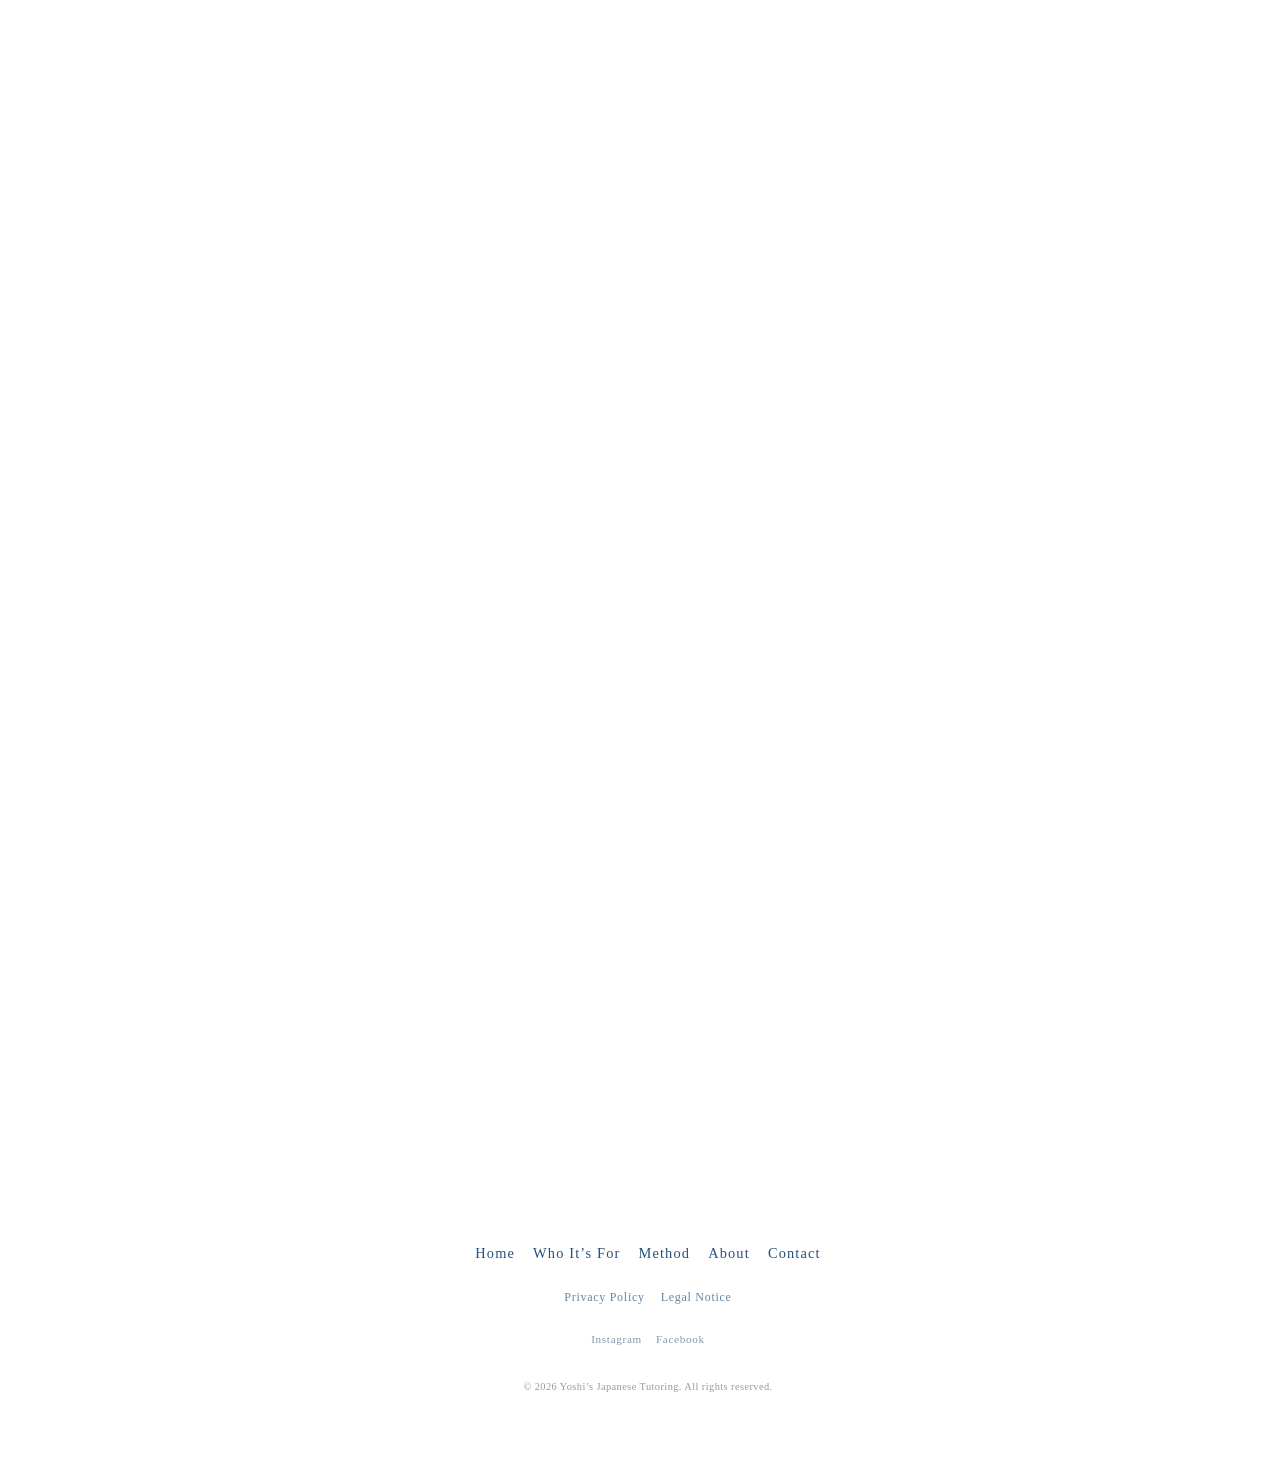
==== commit bc084252: "feat: implement cookie consent management and replace Google Analytics script with consent-based loa" ====
--- a/about.html
+++ b/about.html
@@ -2,15 +2,7 @@
 <html lang="en">
 
 <head>
-    <!-- Google tag (gtag.js) -->
-    <script async src="https://www.googletagmanager.com/gtag/js?id=G-0JSZXJG6EQ"></script>
-    <script>
-        window.dataLayer = window.dataLayer || [];
-        function gtag() { dataLayer.push(arguments); }
-        gtag('js', new Date());
-
-        gtag('config', 'G-0JSZXJG6EQ');
-    </script>
+    <script src="/assets/js/consent.js"></script>
     <meta charset="UTF-8">
     <meta name="viewport" content="width=device-width, initial-scale=1.0">
     <title>About Yoshi | Bespoke Japanese Advisory for Professionals</title>
--- a/assets/style.css
+++ b/assets/style.css
@@ -1,6 +1,9 @@
  :root {
      --navy: #003366;
      --red: #D70000;
+     --cookie-bg: rgba(247, 246, 242, 0.96);
+     --cookie-border: rgba(0, 51, 102, 0.12);
+     --cookie-shadow: 0 -10px 30px rgba(15, 23, 42, 0.06);
  }
 
  html,
@@ -13,6 +16,110 @@
  *::before,
  *::after {
      box-sizing: border-box;
+ }
+
+ .cookie-consent {
+     position: fixed;
+     left: 24px;
+     right: 24px;
+     bottom: 24px;
+     z-index: 1200;
+     opacity: 0;
+     transform: translateY(10px);
+     transition: opacity 0.35s ease-out, transform 0.35s ease-out;
+     pointer-events: none;
+ }
+
+ .cookie-consent.is-visible {
+     opacity: 1;
+     transform: translateY(0);
+     pointer-events: auto;
+ }
+
+ .cookie-consent.is-hidden {
+     opacity: 0;
+     transform: translateY(8px);
+     pointer-events: none;
+ }
+
+ .cookie-consent__inner {
+     width: min(100%, 1040px);
+     margin: 0 auto;
+     display: flex;
+     align-items: center;
+     justify-content: space-between;
+     gap: 24px;
+     padding: 16px 20px;
+     background: var(--cookie-bg);
+     border: 1px solid var(--cookie-border);
+     box-shadow: var(--cookie-shadow);
+     backdrop-filter: blur(10px);
+ }
+
+ .cookie-consent__text {
+     margin: 0;
+     color: rgba(0, 51, 102, 0.82);
+     font-size: 0.92rem;
+     line-height: 1.55;
+     letter-spacing: 0.01em;
+ }
+
+ .cookie-consent__actions {
+     display: flex;
+     align-items: center;
+     justify-content: flex-end;
+     gap: 12px;
+     flex-wrap: wrap;
+     flex-shrink: 0;
+ }
+
+ .cookie-consent__action {
+     appearance: none;
+     border: 1px solid var(--cookie-border);
+     background: transparent;
+     color: rgba(0, 51, 102, 0.84);
+     padding: 10px 14px;
+     min-width: 132px;
+     text-align: center;
+     text-decoration: none;
+     font: inherit;
+     font-size: 0.88rem;
+     letter-spacing: 0.06em;
+     cursor: pointer;
+     transition: background-color 0.2s ease, border-color 0.2s ease, color 0.2s ease;
+ }
+
+ .cookie-consent__action:hover,
+ .cookie-consent__action:focus-visible {
+     background: rgba(0, 51, 102, 0.04);
+     border-color: rgba(0, 51, 102, 0.2);
+     color: var(--navy);
+     outline: none;
+ }
+
+ @media (max-width: 720px) {
+     .cookie-consent {
+         left: 12px;
+         right: 12px;
+         bottom: 12px;
+     }
+
+     .cookie-consent__inner {
+         flex-direction: column;
+         align-items: flex-start;
+         gap: 16px;
+         padding: 14px 16px;
+     }
+
+     .cookie-consent__actions {
+         width: 100%;
+         justify-content: flex-start;
+     }
+
+     .cookie-consent__action {
+         min-width: 0;
+         flex: 1 1 180px;
+     }
  }
 
  /***** HERO MONOLITH REBUILD *****/
@@ -1987,4 +2094,4 @@
      .travel-divider {
          display: none;
      }
- }+ }
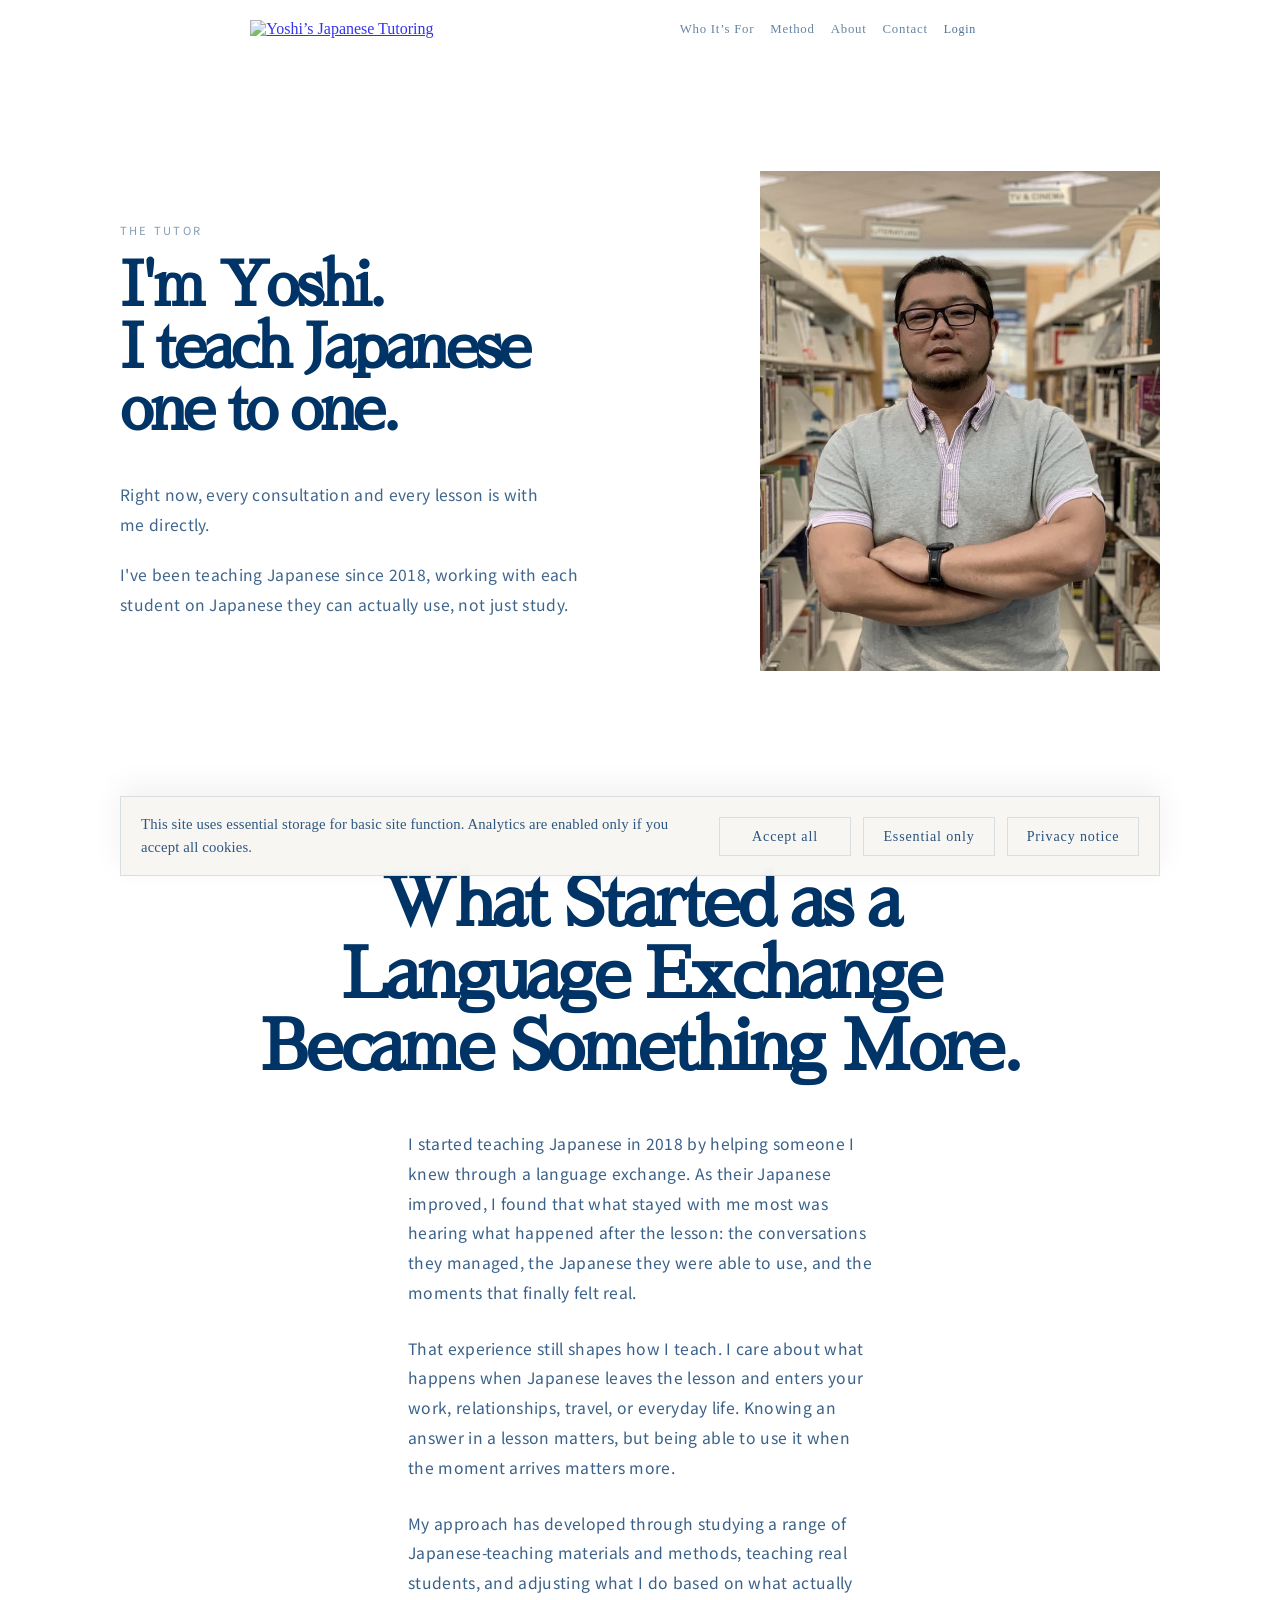
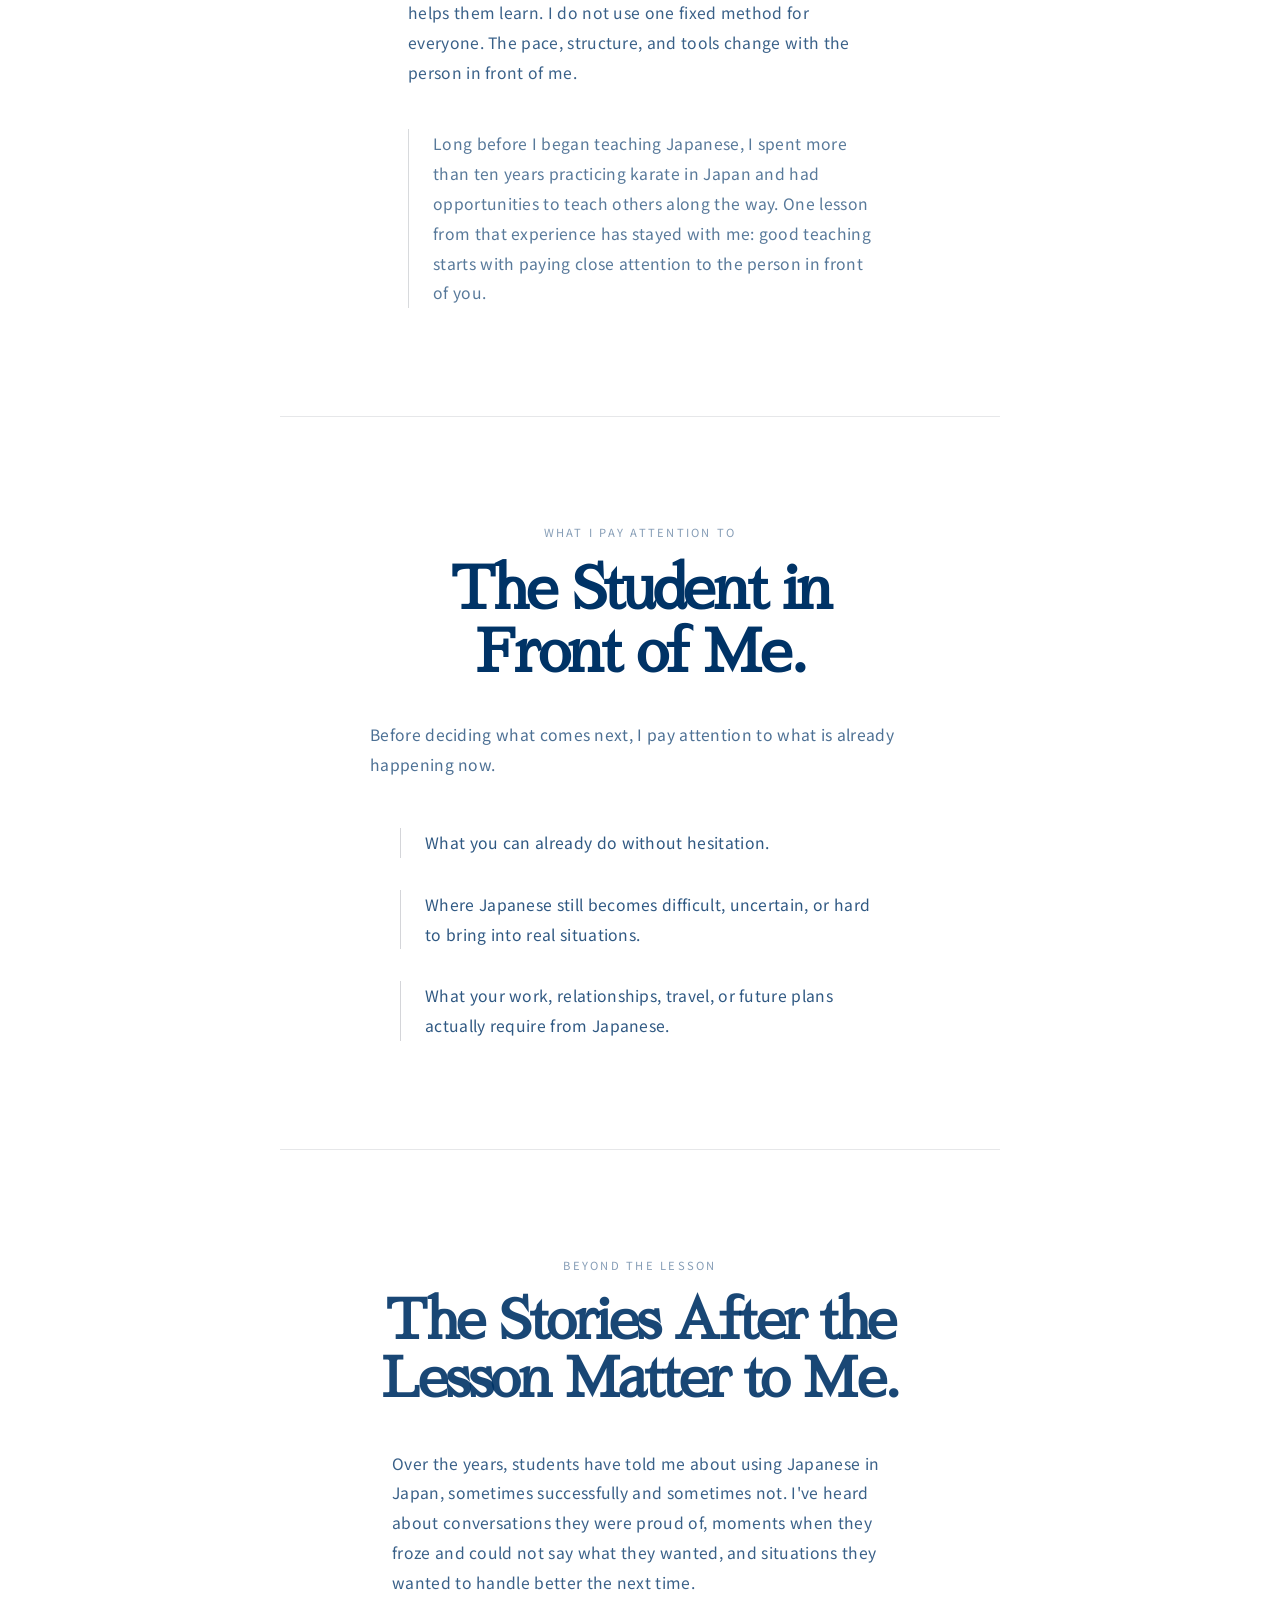
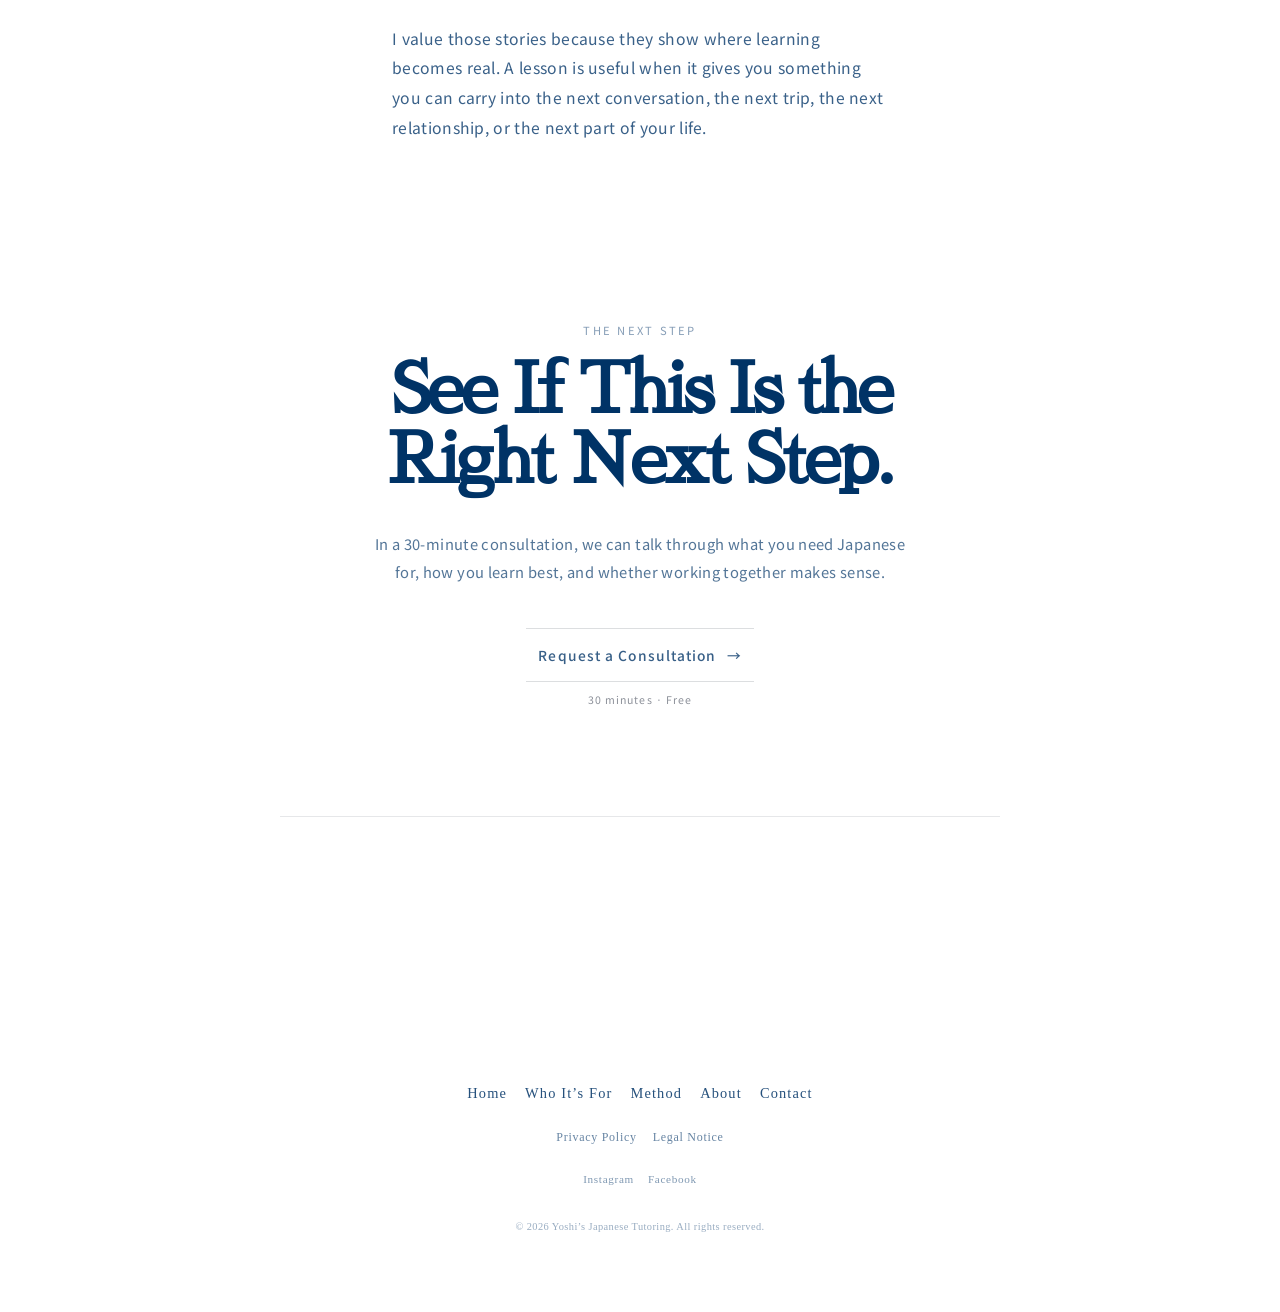
==== commit 3ee1afa4: "Refactor fit and method pages for improved structure and clarity - Updated HTML structure in fit.htm" ====
--- a/about.html
+++ b/about.html
@@ -5,10 +5,14 @@
     <script src="/assets/js/consent.js"></script>
     <meta charset="UTF-8">
     <meta name="viewport" content="width=device-width, initial-scale=1.0">
-    <title>About Yoshi | Bespoke Japanese Advisory for Professionals</title>
+    <title>About Yoshi | One-to-One Japanese Tutor</title>
     <meta name="description"
-        content="Founder profile. Private tutor for professionals and executives preparing for Tokyo relocation, leadership communication, and life in Japanese business contexts." />
+        content="Meet Yoshi, a one-to-one Japanese tutor teaching practical, personalized Japanese since 2018." />
 
+    <link rel="preconnect" href="https://fonts.googleapis.com">
+    <link rel="preconnect" href="https://fonts.gstatic.com" crossorigin>
+    <link href="https://fonts.googleapis.com/css2?family=Noto+Sans+JP:wght@400;500&family=Sawarabi+Mincho&display=swap"
+        rel="stylesheet">
     <link rel="stylesheet" href="assets/style.css">
     <link rel="icon" type="image/svg+xml" href="assets/img/Symbol.svg">
     <script type="application/ld+json">
@@ -17,7 +21,7 @@
           "@type": "Person",
           "@id": "https://nihongomaster.education/#yoshi",
           "name": "Yoshi",
-          "jobTitle": "Founder and Japanese Language Coach",
+          "jobTitle": "Japanese Tutor",
           "url": "https://nihongomaster.education/about.html",
           "worksFor": {
             "@id": "https://nihongomaster.education/#organization"
@@ -36,87 +40,99 @@
     <div id="global-header"></div>
 
     <!-- Main -->
-    <main class="section mono-stack reveal">
+    <main class="about-main">
+        <header class="about-intro">
+            <div class="about-intro-copy">
+                <span class="about-eyebrow">THE TUTOR</span>
+                <h1 class="about-intro-title">
+                    <span class="about-intro-line">I'm Yoshi.</span>
+                    <span class="about-intro-line">I teach Japanese</span>
+                    <span class="about-intro-line">one to one.</span>
+                </h1>
+                <div class="about-intro-body">
+                    <p>Right now, every consultation and every lesson is with me directly.</p>
+                    <p>I've been teaching Japanese since 2018, working with each student on Japanese they can actually
+                        use, not just study.</p>
+                </div>
+            </div>
+            <figure class="about-portrait">
+                <img src="/assets/img/The Coach.JPG" alt="Yoshi, one-to-one Japanese tutor" width="960" height="960"
+                    decoding="async" fetchpriority="high">
+            </figure>
+        </header>
 
-        <h1 class="mono-title">The Founder</h1>
+        <section class="about-section about-story" aria-labelledby="about-story-heading">
+            <span class="about-eyebrow">WHY I TEACH THIS WAY</span>
+            <h2 class="about-section-title about-story-title" id="about-story-heading">
+                <span class="about-story-line">What Started as a</span>
+                <span class="about-story-line about-story-line-nowrap">Language Exchange</span>
+                <span class="about-story-line">Became Something More.</span>
+            </h2>
+            <div class="about-body">
+                <p>I started teaching Japanese in 2018 by helping someone I knew through a language exchange. As their
+                    Japanese improved, I found that what stayed with me most was hearing what happened after the lesson:
+                    the conversations they managed, the Japanese they were able to use, and the moments that finally
+                    felt real.</p>
+                <p>That experience still shapes how I teach. I care about what happens when Japanese leaves the lesson
+                    and enters your work, relationships, travel, or everyday life. Knowing an answer in a lesson
+                    matters, but being able to use it when the moment arrives matters more.</p>
+                <p>My approach has developed through studying a range of Japanese-teaching materials and methods,
+                    teaching real students, and adjusting what I do based on what actually helps them learn. I do not
+                    use one fixed method for everyone. The pace, structure, and tools change with the person in front of
+                    me.</p>
+                <p class="about-karate-note">Long before I began teaching Japanese, I spent more than ten years
+                    practicing karate in Japan and had opportunities to teach others along the way. One lesson from
+                    that experience has stayed with me: good teaching starts with paying close attention to the person
+                    in front of you.</p>
+            </div>
+        </section>
 
-        <p class="mono-lead" style="max-width: 640px;">
-            A tutoring practice built not for everyone, but for the few who are prepared to carry their share of the
-            work.
-        </p>
+        <div class="about-section-rule" aria-hidden="true"></div>
 
-        <div class="mono-stack" style="max-width: 640px; width: 100%;">
+        <section class="about-section about-attention" aria-labelledby="about-attention-heading">
+            <span class="about-eyebrow">WHAT I PAY ATTENTION TO</span>
+            <h2 class="about-section-title about-attention-title" id="about-attention-heading">The Student in Front of
+                Me.</h2>
+            <p class="about-attention-intro">Before deciding what comes next, I pay attention to what is already
+                happening now.</p>
+            <div class="about-statements">
+                <p>What you can already do without hesitation.</p>
+                <p>Where Japanese still becomes difficult, uncertain, or hard to bring into real situations.</p>
+                <p>What your work, relationships, travel, or future plans actually require from Japanese.</p>
+            </div>
+        </section>
 
-            <!-- Block 1 -->
-            <div class="mono-block">
-                <h2 class="mono-subtitle-strong">Purpose – Why This Practice Exists</h2>
-                <p>
-                    I teach Japanese for one simple reason: I am interested in what you do with it. The best moments in
-                    this work are not inside the lesson; they are the stories that come back later—your first meeting in
-                    Tokyo, an awkward mistake that turned into laughter, a quiet success that no one else noticed. After
-                    more than eight years of teaching, I have learned that I must care at least as much as my students
-                    do, and often more. When someone’s goals or environment are not ready, they disappear quickly. They
-                    do not stay long enough to bring back those stories. Your reason for learning can be almost
-                    anything—a relationship, a move, a career change—but it has to be real. This is why I do not welcome
-                    everyone. I reserve my energy for the people who stay, so that I can invest fully and without
-                    hesitation.
-                </p>
+        <div class="about-section-rule" aria-hidden="true"></div>
+
+        <section class="about-section about-beyond" aria-labelledby="about-beyond-heading">
+            <span class="about-eyebrow">BEYOND THE LESSON</span>
+            <h2 class="about-section-title about-beyond-title" id="about-beyond-heading">The Stories After the Lesson
+                Matter to Me.</h2>
+            <div class="about-body">
+                <p>Over the years, students have told me about using Japanese in Japan, sometimes successfully and
+                    sometimes not. I've heard about conversations they were proud of, moments when they froze and could
+                    not say what they wanted, and situations they wanted to handle better the next time.</p>
+                <p>I value those stories because they show where learning becomes real. A lesson is useful when it gives
+                    you something you can carry into the next conversation, the next trip, the next relationship, or
+                    the next part of your life.</p>
             </div>
+        </section>
 
-            <!-- Block 2 -->
-            <div class="mono-block">
-                <h2 class="mono-subtitle-strong">Standards – Who Actually Makes Progress</h2>
-                <p>
-                    In my experience, one pattern never works: the student who is always “too busy.” If learning
-                    Japanese truly matters, there is always five minutes before bed, ten minutes on a commute, a small
-                    pocket of time that can be claimed. Saying there is none is a choice, not a condition. The students
-                    who grow are not necessarily the most talented; they are the ones who reach for Japanese on their
-                    own. Anime, drama, news, podcasts—what they choose is less important than the fact that they choose.
-                    They let curiosity pull them back to the language between lessons. “Liking it” is not decoration
-                    here; it is the engine. Students who turn their interests into steady contact with Japanese, week
-                    after week, are the ones who quietly become capable.
-                </p>
+        <section class="about-final-cta" aria-labelledby="about-final-heading">
+            <span class="about-eyebrow about-final-eyebrow">THE NEXT STEP</span>
+            <h2 class="about-final-title" id="about-final-heading">See If This Is the Right Next Step.</h2>
+            <p class="about-final-body">In a 30-minute consultation, we can talk through what you need Japanese for,
+                how you learn best, and whether working together makes sense.</p>
+            <div class="about-final-action-group">
+                <a href="contact.html" class="about-final-action"
+                    onclick="gtag('event', 'cta_click', { 'button_name': 'about_request_consultation' });">
+                    <span>Request a Consultation</span><span class="about-final-arrow" aria-hidden="true">→</span>
+                </a>
+                <p class="about-final-meta">30 minutes · Free</p>
             </div>
+        </section>
 
-            <!-- Block 3 -->
-            <div class="mono-block">
-                <h2 class="mono-subtitle-strong">Philosophy – How We Work</h2>
-                <p>
-                    My focus is not on test scores or certificates. It is on Japanese as it is actually used—with
-                    colleagues, friends, partners, and strangers. At the same time, real-world language rests on
-                    structure. In the beginner and intermediate stages, I am uncompromising about the basics, because
-                    without them, nothing holds. I do not intend to teach you forever. From the beginning, I am thinking
-                    about the point at which you will no longer need me. That means we work on two tracks at once: your
-                    immediate goals, and the methods that will let you continue alone. There is no single textbook that
-                    everyone follows. We pull from different materials—tailored resources, video, conversation, even AI
-                    tools—so that you can feel “I can do this now,” not just “I completed a chapter.” Along the way, you
-                    do not only meet the language; you also meet the culture and the etiquette that sit behind the
-                    words.
-                </p>
-            </div>
-
-            <!-- Block 4 -->
-            <div class="mono-block">
-                <h2 class="mono-subtitle-strong">Beyond Fluency – What This Is Really For</h2>
-                <p>
-                    The goal is not “learning Japanese” as an end in itself. Japanese is a tool: a way to speak to
-                    people, to move through places, to do work that matters to you. You do not need perfect fluency to
-                    do that. You need enough to sit across from someone without an interpreter, to read what concerns
-                    you, to ask and answer questions that matter, and to sense a little of how the other person sees the
-                    world. This is what I mean by BEYOND FLUENCY. The point is not to chase flawless speech, but to
-                    cross the line where Japanese stops being an idea and becomes a living part of your life. If that is
-                    the kind of work you are looking for, we may be a good match.
-                </p>
-            </div>
-
-            <!-- CTA -->
-            <div class="mono-block-action">
-                <a href="contact.html" class="mono-btn"
-                    onclick="gtag('event', 'cta_click', { 'button_name': 'about_apply_for_enrollment' });">Apply for Enrollment →</a>
-            </div>
-
-        </div>
-
+        <div class="about-footer-boundary" aria-hidden="true"></div>
     </main>
 
     <!-- Global Footer -->
--- a/assets/style.css
+++ b/assets/style.css
@@ -12,10 +12,26 @@
      width: 100%;
  }
 
+ body {
+     margin: 0;
+ }
+
  *,
  *::before,
  *::after {
      box-sizing: border-box;
+ }
+
+ .visually-hidden {
+     position: absolute !important;
+     width: 1px !important;
+     height: 1px !important;
+     padding: 0 !important;
+     margin: -1px !important;
+     overflow: hidden !important;
+     clip: rect(0, 0, 0, 0) !important;
+     white-space: nowrap !important;
+     border: 0 !important;
  }
 
  .cookie-consent {
@@ -241,6 +257,7 @@
 
  /* Add initial state for animation */
  .hero-title-max,
+ .hero-copy-image,
  .hero-title-sub-central,
  .hero-description-central,
  .hero-cta-area-central {
@@ -263,6 +280,12 @@
  /* ===== HERO MOTION (FIXED) ===== */
 
  .hero-central.hero-loaded .hero-title-max {
+     animation: fadeScale 2.8s cubic-bezier(0.16, 1, 0.3, 1) forwards;
+     animation-delay: 0.8s;
+     will-change: opacity, transform;
+ }
+
+ .hero-central.hero-loaded .hero-copy-image {
      animation: fadeScale 2.8s cubic-bezier(0.16, 1, 0.3, 1) forwards;
      animation-delay: 0.8s;
      will-change: opacity, transform;
@@ -457,11 +480,11 @@
  /* ===== SCROLL MOTION (Emergence from Silence) ===== */
 
  /* initial state (enforced strictly to prevent ID specificity overrides) */
- .reveal h2:not(.is-visible),
- .reveal h3:not(.is-visible),
- .reveal .eyebrow:not(.is-visible),
- .reveal .mono-eyebrow:not(.is-visible),
- .reveal .sub-title:not(.is-visible),
+.reveal h2:not(.is-visible),
+.reveal h3:not(.is-visible),
+.reveal .eyebrow:not(.is-visible),
+.reveal .mono-eyebrow:not(.is-visible),
+.reveal .sub-title:not(.is-visible),
  p.reveal:not(.is-visible),
  li.reveal:not(.is-visible),
  .reveal p:not(.is-visible),
@@ -472,6 +495,20 @@
      transform: translateY(12px) !important;
      will-change: opacity, transform;
  }
+
+/* Keep accordion content readable even before scroll-reveal marks it visible. */
+.reveal .travel-session-panel p:not(.is-visible),
+.reveal .travel-faq-item p:not(.is-visible) {
+    opacity: 1 !important;
+    transform: none !important;
+    will-change: auto;
+}
+
+.reveal .travel-session-panel .sub-title:not(.is-visible) {
+    opacity: 0.52 !important;
+    transform: none !important;
+    will-change: auto;
+}
 
  /* container becomes visible (no transform on container to avoid layout shift) */
  .reveal.is-visible {
@@ -831,6 +868,500 @@
      opacity: 1;
  }
 
+ /* ===== HOME EDITORIAL FLOW ===== */
+
+ .home-page .hero-title-sub-central {
+     margin-bottom: 42px;
+ }
+
+ /* Keep the complete hero copy cluster optically centered within the stationary symbol. */
+ .home-page .hero-copy-cluster {
+     width: 100%;
+     display: flex;
+     flex-direction: column;
+     align-items: center;
+     transform: translateY(30px);
+ }
+
+ .home-page .hero-copy-image {
+     display: block;
+     width: min(82vw, 560px);
+     max-width: 100%;
+     height: auto;
+     margin: 0 auto 8px;
+     position: relative;
+     z-index: 2;
+ }
+
+ .home-page .hero-title-sub-central {
+     width: min(100%, 620px);
+     font-size: clamp(1rem, 2.2vw, 1.4rem);
+     line-height: 1.35;
+     text-wrap: balance;
+ }
+
+ .home-page .hero-description-central {
+     width: min(100%, 600px);
+     margin-bottom: 48px;
+ }
+
+ .home-page .hero-description-central p {
+     max-width: 600px;
+     margin-left: auto;
+     margin-right: auto;
+     text-wrap: balance;
+ }
+
+ .home-page .hero-description-central p,
+ .home-page .mono-stack p,
+ .home-page .mono-stack ul li {
+     font-size: 0.92rem;
+     line-height: 1.9;
+     font-weight: 400;
+ }
+
+ .home-page .mono-stack p,
+ .home-page .mono-stack ul li {
+     opacity: 0.72;
+ }
+
+ .home-page .mono-block:not(.home-reviews) > p {
+     width: min(100%, 580px);
+ }
+
+ .home-page .section {
+     padding-top: 10.5vh;
+     padding-bottom: 10.5vh;
+ }
+
+ .home-page .hero-central + .section {
+     padding-top: 3vh;
+     padding-bottom: 8.4vh;
+ }
+
+ .home-page .mono-block {
+     margin-bottom: 105px;
+ }
+
+ .home-page .mono-heading-group {
+     margin-bottom: 30px;
+ }
+
+ .home-page .mono-subtitle-strong {
+     margin-bottom: 28px;
+ }
+
+ .home-page .tutor-introduction {
+     margin-top: 0;
+     font-family: "Sawarabi Mincho", serif;
+     font-size: 1rem;
+     letter-spacing: 0.03em;
+     opacity: 0.78;
+ }
+
+ .home-page .review-grid {
+     display: grid;
+     grid-template-columns: repeat(3, minmax(0, 1fr));
+     align-items: stretch;
+     width: min(100%, 980px);
+     max-width: none;
+     margin: 0 auto;
+     border-top: 1px solid rgba(0, 51, 102, 0.16);
+     border-bottom: 1px solid rgba(0, 51, 102, 0.16);
+     text-align: left;
+ }
+
+ .home-page .home-reviews {
+     max-width: 980px;
+ }
+
+ .home-page .review-entry {
+     display: flex;
+     flex-direction: column;
+     min-width: 0;
+     padding: 36px 28px 34px;
+ }
+
+ .home-page .review-entry + .review-entry {
+     border-left: 1px solid rgba(0, 51, 102, 0.16);
+ }
+
+ .home-page .review-text {
+     margin: 0;
+     color: var(--navy);
+     opacity: 0.72;
+     overflow-wrap: break-word;
+ }
+
+ .home-page .review-attribution {
+     display: flex;
+     flex-direction: column;
+     align-items: flex-start;
+     margin-top: 28px;
+ }
+
+ .home-page .review-attribution cite {
+     font-family: "Sawarabi Mincho", serif;
+     font-size: 1.05rem;
+     font-style: normal;
+     color: var(--navy);
+ }
+
+ .home-page .review-source {
+     margin-top: 5px;
+     color: rgba(0, 51, 102, 0.46);
+     font-size: 0.68rem;
+     letter-spacing: 0.08em;
+ }
+
+ .home-page .quiet-text-link {
+     display: inline-block;
+     margin-top: 20px;
+     padding-bottom: 2px;
+     color: rgba(0, 51, 102, 0.72);
+     font-size: 0.78rem;
+     letter-spacing: 0.06em;
+     text-decoration: none;
+     border-bottom: 1px solid rgba(0, 51, 102, 0.28);
+     transition: color 220ms ease, border-color 220ms ease;
+ }
+
+ .home-page .quiet-text-link:hover,
+ .home-page .quiet-text-link:focus-visible {
+     color: var(--navy);
+     border-color: var(--navy);
+     outline: none;
+ }
+
+ .home-page .reviews-facebook-exit {
+     width: min(100%, 620px);
+     margin: 42px auto 0;
+     text-align: center;
+ }
+
+ .home-page .reviews-facebook-link {
+     margin-top: 0;
+     color: rgba(0, 51, 102, 0.62);
+     font-size: 0.74rem;
+     border-color: rgba(0, 51, 102, 0.22);
+ }
+
+ .home-page .home-fees,
+ .home-page .home-faq {
+     max-width: 720px;
+ }
+
+ .home-page .fee-details {
+     width: min(100%, 560px);
+     margin: 0 auto;
+     text-align: center;
+ }
+
+ .home-page .fee-format {
+     margin-bottom: 10px;
+     color: var(--navy);
+     opacity: 0.78;
+     letter-spacing: 0.08em;
+ }
+
+ .home-page .fee-amount {
+     margin: 0;
+     font-family: "Sawarabi Mincho", serif;
+     font-size: clamp(2.1rem, 5vw, 3rem);
+     line-height: 1.15;
+     letter-spacing: -0.035em;
+     color: var(--navy);
+     opacity: 1;
+ }
+
+ .home-page .fee-amount span {
+     font-family: "Noto Sans JP", sans-serif;
+     font-size: 0.82rem;
+     letter-spacing: 0.08em;
+     opacity: 0.58;
+ }
+
+ .home-page .fee-note {
+     max-width: 540px;
+     margin-top: 36px;
+ }
+
+ .home-page .home-faq-list {
+     width: min(100%, 640px);
+     margin: 0 auto;
+     text-align: left;
+     border-top: 1px solid rgba(0, 51, 102, 0.16);
+     border-bottom: 1px solid rgba(0, 51, 102, 0.16);
+ }
+
+ .home-page .home-faq-item summary {
+     position: relative;
+     padding: 24px 38px 24px 0;
+     color: var(--navy);
+     font-family: "Sawarabi Mincho", serif;
+     font-size: 1.05rem;
+     line-height: 1.45;
+     list-style: none;
+     cursor: pointer;
+ }
+
+ .home-page .home-faq-item summary::-webkit-details-marker {
+     display: none;
+ }
+
+ .home-page .home-faq-item summary::after {
+     content: "+";
+     position: absolute;
+     top: 24px;
+     right: 0;
+     font-family: "Noto Sans JP", sans-serif;
+     font-size: 0.95rem;
+     opacity: 0.5;
+ }
+
+ .home-page .home-faq-item[open] summary::after {
+     content: "−";
+ }
+
+ .home-page .faq-marker {
+     margin-right: 0.3em;
+     font-family: "Noto Sans JP", sans-serif;
+     font-size: 0.72em;
+     letter-spacing: 0.08em;
+     opacity: 0.5;
+ }
+
+ .home-page .home-faq-answer {
+     padding: 0 38px 26px 0;
+ }
+
+ /* FAQ copy must never inherit a hidden scroll-reveal state. */
+ .home-page .reveal .home-faq-answer,
+ .home-page .reveal .home-faq-answer p,
+ .home-page .reveal .home-faq-answer p:not(.is-visible) {
+     opacity: 1 !important;
+     transform: none !important;
+     visibility: visible !important;
+     will-change: auto !important;
+ }
+
+ .home-page .home-faq-answer p {
+     margin: 0;
+     opacity: 0.68 !important;
+ }
+
+ .home-page .home-final-cta {
+     max-width: 760px;
+     margin-bottom: 0;
+     text-align: center;
+ }
+
+ .home-page .home-final-heading-group {
+     margin-bottom: 34px;
+ }
+
+ .home-page .home-final-eyebrow {
+     margin-bottom: 16px;
+     font-size: 0.68rem;
+     letter-spacing: 0.2em;
+     opacity: 0.42;
+ }
+
+ .home-page .mono-stack .home-final-headline {
+     max-width: 760px;
+     margin: 0 auto;
+     font-size: clamp(2.75rem, 6vw, 4.25rem);
+     line-height: 1.04;
+     letter-spacing: -0.045em;
+     text-wrap: balance;
+ }
+
+ .home-page .home-final-cta p.final-cta-body {
+     width: min(100%, 600px);
+     max-width: 600px;
+     margin: 0 auto;
+     color: var(--navy);
+     font-size: 0.92rem;
+     font-weight: 400;
+     line-height: 1.9;
+     letter-spacing: 0.025em;
+     opacity: 0.68;
+     text-wrap: balance;
+ }
+
+ .home-page .home-final-action-group {
+     display: flex;
+     flex-direction: column;
+     align-items: center;
+     margin-top: 42px;
+ }
+
+ /* A quiet action plane: no fill, only neutral hairlines and measured motion. */
+ .home-page .home-final-action {
+     display: inline-flex;
+     align-items: center;
+     justify-content: center;
+     gap: 10px;
+     padding: 16px 12px;
+     background: transparent;
+     color: var(--navy);
+     border: 0;
+     border-top: 1px solid rgba(15, 23, 42, 0.18);
+     border-bottom: 1px solid rgba(15, 23, 42, 0.18);
+     border-radius: 0;
+     font-size: 0.86rem;
+     font-weight: 500;
+     letter-spacing: 0.08em;
+     opacity: 0.78;
+     box-shadow: none;
+     text-decoration: none;
+     transition: letter-spacing 0.75s cubic-bezier(0.16, 1, 0.3, 1),
+         opacity 0.75s cubic-bezier(0.16, 1, 0.3, 1),
+         border-color 0.75s cubic-bezier(0.16, 1, 0.3, 1);
+ }
+
+ .home-page .home-final-action:hover,
+ .home-page .home-final-action:focus-visible {
+     border-color: rgba(15, 23, 42, 0.42);
+     letter-spacing: 0.115em;
+     opacity: 1;
+ }
+
+ .home-page .home-final-action:focus-visible {
+     outline: 1px solid rgba(15, 23, 42, 0.32);
+     outline-offset: 6px;
+ }
+
+ .home-page .home-final-arrow {
+     display: inline-block;
+     transition: transform 0.75s cubic-bezier(0.16, 1, 0.3, 1),
+         opacity 0.75s cubic-bezier(0.16, 1, 0.3, 1);
+ }
+
+ .home-page .home-final-action:hover .home-final-arrow,
+ .home-page .home-final-action:focus-visible .home-final-arrow {
+     transform: translateX(4px);
+     opacity: 1;
+ }
+
+ .home-page .home-final-action-group p.home-final-meta {
+     margin: 11px 0 0;
+     color: rgba(15, 23, 42, 0.48);
+     font-size: 0.66rem;
+     line-height: 1.4;
+     letter-spacing: 0.1em;
+     opacity: 1;
+ }
+
+ .home-page .home-footer-boundary {
+     width: min(100%, 720px);
+     max-width: 720px;
+     height: 1px;
+     margin-top: max(12vh, 96px);
+     margin-bottom: max(12vh, 96px);
+     background: rgba(15, 23, 42, 0.1);
+ }
+
+ @media (max-width: 768px) {
+     .home-page .section {
+         padding-top: 3.25rem;
+         padding-bottom: 3.25rem;
+     }
+
+     .home-page .hero-central {
+         padding-left: clamp(18px, 6vw, 30px);
+         padding-right: clamp(18px, 6vw, 30px);
+     }
+
+     .home-page .hero-copy-cluster {
+         transform: translateY(20px);
+     }
+
+     .home-page .hero-copy-image {
+         width: min(74vw, 480px);
+     }
+
+     .home-page .hero-title-sub-central {
+         width: min(100%, 340px);
+     }
+
+     .home-page .hero-description-central {
+         width: min(100%, 34rem);
+     }
+
+     .home-page .mono-block {
+         margin-bottom: 80px;
+     }
+
+     .home-page .hero-central + .section {
+         padding-bottom: 2.6rem;
+     }
+
+     .home-page .mono-block:not(.home-reviews) > p {
+         max-width: 34rem;
+         line-height: 1.85;
+     }
+
+     .home-page .review-grid {
+         grid-template-columns: 1fr;
+     }
+
+     .home-page .review-entry {
+         padding: 30px 4px 32px;
+     }
+
+     .home-page .review-entry + .review-entry {
+         border-top: 1px solid rgba(0, 51, 102, 0.16);
+         border-left: 0;
+     }
+
+     .home-page .reviews-facebook-exit {
+         margin-top: 36px;
+     }
+
+     .home-page .mono-stack .home-final-headline {
+         max-width: 620px;
+         font-size: clamp(2.35rem, 8vw, 3.4rem);
+     }
+
+     .home-page .home-final-cta p.final-cta-body {
+         max-width: 34rem;
+     }
+
+     .home-page .home-final-action {
+         width: min(100%, 320px);
+         padding: 16px 10px;
+     }
+
+     .home-page .home-final-cta {
+         margin-bottom: 64px;
+     }
+
+     .home-page .home-footer-boundary {
+         margin-top: max(12vh, 80px);
+         margin-bottom: max(12vh, 80px);
+     }
+ }
+
+ @media (max-width: 480px) {
+     .home-page .hero-copy-cluster {
+         transform: translateY(12px);
+     }
+
+     .home-page .home-final-heading-group {
+         margin-bottom: 28px;
+     }
+
+     .home-page .mono-stack .home-final-headline {
+         font-size: clamp(2.25rem, 11vw, 2.85rem);
+         line-height: 1.08;
+     }
+
+     .home-page .home-final-action-group {
+         margin-top: 36px;
+     }
+ }
+
  /* ===== BOOKING INPUT (MONOLITH FORM) ===== */
 
  .mono-input {
@@ -943,106 +1474,6 @@
  /* prevent header overlap on first title */
  .mono-container .mono-block-hero {
      margin-top: 40px;
- }
-
- /* ===== METHOD PAGE TUNING ===== */
-
- /* step titles feel slightly more sequential (less aggressive than fit) */
- .method-page .mono-subtitle-strong {
-     font-size: clamp(2.8rem, 6vw, 3.6rem);
-     letter-spacing: -0.05em;
- }
-
- /* body slightly more readable (process explanation) */
- .method-page .mono-stack p {
-     font-size: 0.85rem;
-     line-height: 1.85;
-     opacity: 0.65;
- }
-
- /* ===== METHOD STEPS (GAP SYSTEM) ===== */
- .method-steps-container {
-     display: flex;
-     flex-direction: column;
-     gap: clamp(260px, 28vh, 360px);
-     width: 100%;
- }
-
- .method-step {
-     position: relative;
-     width: 100%;
- }
-
-
- /* ===== METHOD FLOW LOCK (1→2→3 visual gravity) ===== */
-
- /* remove visual compression caused by transform */
- .method-page .mono-block {
-     transform: none;
- }
-
- /* subtle opacity compression for forward motion perception */
- .method-page .mono-block:nth-of-type(2),
- .method-page .mono-block:nth-of-type(3),
- .method-page .mono-block:nth-of-type(4) {
-     opacity: 0.96;
- }
-
- /* reinforce linear reading by narrowing later steps slightly */
- .method-page .mono-block:nth-of-type(3) .mono-stack>*,
- .method-page .mono-block:nth-of-type(4) .mono-stack>* {
-     max-width: 600px;
- }
-
- /* ===== METHOD STEP NUMBER (BACKGROUND MASS) ===== */
-
- /* ===== METHOD STEP NUMBER (BACKGROUND MASS) ===== */
- .mono-step-number {
-     position: absolute;
-     top: 50%;
-     left: 50%;
-     transform: translate(-50%, -50%);
-
-     font-family: "Sawarabi Mincho", serif;
-     font-size: clamp(12rem, 25vw, 20rem);
-     letter-spacing: -0.08em;
-     line-height: 1;
-
-     opacity: 0.1;
-
-     pointer-events: none;
-     z-index: 0;
-     white-space: nowrap;
- }
-
- .mono-step {
-     position: relative;
- }
-
- .mono-step-content {
-     position: relative;
-     z-index: 1;
- }
-
- .mono-step-inner {
-     position: relative;
- }
-
- .method-page .mono-step-content {
-     padding-left: 8px;
- }
-
- /* align number and title as a single visual block */
- .method-page .mono-block>.mono-step-number+.mono-subtitle {
-     margin-top: 0;
- }
-
- /* slightly stronger presence and overlap precision on larger screens */
- @media (min-width: 1024px) {
-     .mono-step-number {
-         font-size: clamp(14rem, 22vw, 22rem);
-         opacity: 0.08;
-     }
  }
 
  /* ===== FOOTER MONOLITH (Editorial Stack) ===== */
@@ -1532,14 +1963,15 @@
      color: #f7f4ee;
  }
 
- .travel-page h1,
- .travel-page h2,
- .travel-page h3,
- .travel-page .mono-heading,
- .travel-page .serif-title,
- .travel-page .hero-title-max,
- .travel-page .hero-title-sub-central,
- .travel-page .travel-syllabus .session h3 {
+.travel-page h1,
+.travel-page h2,
+.travel-page h3,
+.travel-page .mono-heading,
+.travel-page .serif-title,
+.travel-page .hero-title-max,
+.travel-page .hero-title-sub-central,
+ .travel-page .travel-syllabus .session h3,
+ .travel-page .travel-session-title {
      font-family: 'Sawarabi Mincho', 'Noto Serif JP', serif;
      color: var(--navy);
  }
@@ -1771,17 +2203,19 @@
      opacity: 0.78;
  }
 
- .travel-syllabus {
+.travel-syllabus {
      list-style: none;
      padding: 0;
      margin: 52px 0 0;
      display: flex;
      flex-direction: column;
-     gap: 32px;
+     gap: 0;
+     border-top: 1px solid rgba(0, 51, 102, 0.1);
  }
 
  .travel-syllabus .session {
      text-align: left;
+     border-bottom: 1px solid rgba(0, 51, 102, 0.1);
  }
 
  .travel-syllabus .session h3 {
@@ -1799,6 +2233,71 @@
      opacity: 0.74;
  }
 
+.travel-session-accordion summary {
+    list-style: none;
+    cursor: pointer;
+    position: relative;
+    display: flex;
+    flex-direction: column;
+    gap: 8px;
+    padding: 22px 34px 22px 0;
+}
+
+.travel-session-accordion summary::-webkit-details-marker {
+    display: none;
+}
+
+.travel-session-accordion summary::after {
+    content: "+";
+    position: absolute;
+    top: 24px;
+    right: 0;
+    font-size: 1rem;
+    opacity: 0.56;
+}
+
+.travel-session-accordion[open] summary::after {
+    content: "-";
+}
+
+.travel-session-label {
+    font-size: 0.72rem;
+    letter-spacing: 0.16em;
+    text-transform: uppercase;
+    opacity: 0.48;
+}
+
+.travel-session-title {
+    font-size: 1.32rem;
+    line-height: 1.2;
+}
+
+.travel-session-panel {
+    display: grid;
+    grid-template-rows: 0fr;
+    transition: grid-template-rows 0.28s ease, opacity 0.28s ease;
+    opacity: 0;
+}
+
+.travel-session-accordion[open] .travel-session-panel {
+    grid-template-rows: 1fr;
+    opacity: 1;
+}
+
+.travel-session-panel-inner {
+    overflow: hidden;
+    padding: 0 34px 24px 0;
+}
+
+.travel-session-panel .sub-title {
+    display: block;
+    margin: 0 0 10px;
+    font-size: 0.82rem;
+    letter-spacing: 0.08em;
+    text-transform: uppercase;
+    opacity: 0.52;
+}
+
  .travel-offer-block {
      margin-bottom: 120px;
  }
@@ -1808,20 +2307,77 @@
      margin: 0 auto 50px;
  }
 
- .travel-offer-copy p {
-     font-size: 0.92rem;
-     line-height: 1.95;
-     opacity: 0.76;
- }
-
- .travel-offer-checklist {
-     margin-top: 28px;
- }
-
- .offer-details {
-     max-width: 520px;
-     margin-left: auto;
-     margin-right: auto;
+.travel-offer-copy p {
+    font-size: 0.92rem;
+    line-height: 1.95;
+    opacity: 0.76;
+}
+
+.travel-offer-checklist {
+    margin-top: 28px;
+}
+
+.travel-tier-list {
+    display: grid;
+    gap: 18px;
+    margin: 28px 0 34px;
+}
+
+.travel-tier-card {
+    padding: 22px 22px 24px;
+    border: 1px solid rgba(0, 51, 102, 0.1);
+    background: rgba(255, 255, 255, 0.38);
+    border-radius: 8px;
+}
+
+.travel-tier-label {
+    margin: 0 0 10px;
+    font-size: 0.72rem;
+    letter-spacing: 0.16em;
+    text-transform: uppercase;
+    opacity: 0.48;
+}
+
+.travel-tier-title {
+    margin: 0 0 10px;
+    font-family: 'Sawarabi Mincho', 'Noto Serif JP', serif;
+    font-size: 1.28rem;
+    line-height: 1.2;
+    color: var(--navy);
+}
+
+.travel-tier-copy {
+    margin: 0;
+    font-size: 0.9rem;
+    line-height: 1.9;
+    opacity: 0.76;
+}
+
+.travel-process-block {
+    max-width: 620px;
+    margin: 0 auto 50px;
+}
+
+.travel-process-list {
+    margin-top: 36px;
+}
+
+.travel-process-card:last-child {
+    border-bottom: 1px solid rgba(0, 51, 102, 0.1);
+}
+
+.travel-process-heading {
+    margin: 0 0 10px;
+    font-family: 'Sawarabi Mincho', 'Noto Serif JP', serif;
+    font-size: 1.15rem;
+    line-height: 1.3;
+    color: var(--navy);
+}
+
+.offer-details {
+    max-width: 520px;
+    margin-left: auto;
+    margin-right: auto;
  }
 
  .offer-details p {
@@ -1873,11 +2429,80 @@
      color: #222222;
  }
 
- .travel-form-group select.mono-input {
-     appearance: none;
-     -webkit-appearance: none;
-     border-radius: 0;
- }
+.travel-select-wrap {
+    position: relative;
+    width: 100%;
+}
+
+.travel-select-wrap::after {
+    content: "";
+    position: absolute;
+    top: 50%;
+    right: 16px;
+    width: 8px;
+    height: 8px;
+    border-right: 1px solid rgba(0, 51, 102, 0.46);
+    border-bottom: 1px solid rgba(0, 51, 102, 0.46);
+    transform: translateY(-62%) rotate(45deg);
+    pointer-events: none;
+}
+
+.travel-select-wrap .mono-input {
+    padding-right: 42px;
+}
+
+.travel-choice-group {
+    width: 100%;
+    display: grid;
+    gap: 12px;
+}
+
+.travel-choice-card {
+    display: grid;
+    grid-template-columns: 18px 1fr;
+    column-gap: 14px;
+    row-gap: 4px;
+    width: 100%;
+    padding: 16px 18px;
+    border: 1px solid rgba(0, 51, 102, 0.1);
+    border-radius: 8px;
+    background: rgba(255, 255, 255, 0.32);
+    cursor: pointer;
+    transition: border-color 0.2s ease, background-color 0.2s ease;
+}
+
+.travel-choice-card:hover,
+.travel-choice-card:focus-within {
+    border-color: rgba(0, 51, 102, 0.22);
+    background: rgba(255, 255, 255, 0.5);
+}
+
+.travel-choice-card input[type="radio"] {
+    grid-column: 1;
+    grid-row: 1 / span 2;
+    margin-top: 0.2rem;
+    accent-color: var(--navy);
+}
+
+.travel-choice-title {
+    grid-column: 2;
+    font-size: 0.88rem;
+    line-height: 1.6;
+    color: var(--navy);
+}
+
+.travel-choice-copy {
+    grid-column: 2;
+    font-size: 0.8rem;
+    line-height: 1.8;
+    opacity: 0.68;
+}
+
+.travel-form-group select.mono-input {
+    appearance: none;
+    -webkit-appearance: none;
+    border-radius: 0;
+}
 
  .travel-textarea {
      resize: vertical;
@@ -1959,14 +2584,61 @@
      text-align: center;
  }
 
- .travel-payment-note span {
-     color: var(--red);
- }
-
- .travel-confirmation {
-     text-align: center;
-     animation: fadeUp 1s ease forwards;
- }
+.travel-payment-note span {
+    color: var(--red);
+}
+
+.travel-faq-list {
+    max-width: 620px;
+    margin: 44px auto 0;
+    border-top: 1px solid rgba(0, 51, 102, 0.1);
+}
+
+.travel-faq-item {
+    border-bottom: 1px solid rgba(0, 51, 102, 0.1);
+}
+
+.travel-faq-item summary {
+    list-style: none;
+    cursor: pointer;
+    padding: 20px 32px 20px 0;
+    position: relative;
+    font-family: 'Sawarabi Mincho', 'Noto Serif JP', serif;
+    font-size: 1.04rem;
+    line-height: 1.5;
+    color: var(--navy);
+}
+
+.travel-faq-item summary::-webkit-details-marker {
+    display: none;
+}
+
+.travel-faq-item summary::after {
+    content: "+";
+    position: absolute;
+    right: 0;
+    top: 20px;
+    font-family: 'Source Han Sans JP', 'Noto Sans JP', sans-serif;
+    font-size: 1rem;
+    opacity: 0.56;
+}
+
+.travel-faq-item[open] summary::after {
+    content: "-";
+}
+
+.travel-faq-item p {
+    margin: 0 0 20px;
+    padding-right: 32px;
+    font-size: 0.9rem;
+    line-height: 1.9;
+    opacity: 0.76;
+}
+
+.travel-confirmation {
+    text-align: center;
+    animation: fadeUp 1s ease forwards;
+}
 
  .travel-confirmation-title {
      margin-bottom: 24px;
@@ -2079,8 +2751,16 @@
          margin-bottom: 120px;
      }
 
-     .travel-syllabus .session h3 {
-         font-size: 1.2rem;
+     .travel-session-title {
+         font-size: 1.14rem;
+     }
+
+     .travel-session-panel-inner {
+         padding-right: 0;
+     }
+
+     .travel-session-accordion summary {
+         padding-right: 28px;
      }
 
      .travel-form-shell {
@@ -2095,3 +2775,1067 @@
          display: none;
      }
  }
+
+ /* ===== WHO IT'S FOR — SELF-SELECTION PAGE ===== */
+
+ .fit-page {
+     color: var(--navy);
+     background: #fff;
+ }
+
+ .fit-page .fit-main {
+     width: min(90%, 860px);
+     margin: 0 auto;
+     padding-top: clamp(170px, 20vh, 220px);
+     text-align: center;
+ }
+
+ .fit-page .fit-intro {
+     width: min(100%, 780px);
+     margin: 0 auto;
+ }
+
+ .fit-page .fit-eyebrow {
+     display: block;
+     margin-bottom: 18px;
+     font-family: "Noto Sans JP", sans-serif;
+     font-size: 0.7rem;
+     line-height: 1.4;
+     letter-spacing: 0.2em;
+     color: rgba(0, 51, 102, 0.48);
+ }
+
+ .fit-page .fit-intro-title,
+ .fit-page .fit-selection-heading,
+ .fit-page .fit-final-title {
+     font-family: "Sawarabi Mincho", serif;
+     color: var(--navy);
+ }
+
+ .fit-page .fit-intro-title {
+     margin: 0 auto;
+     font-size: clamp(3.4rem, 7vw, 5.6rem);
+     line-height: 1.02;
+     letter-spacing: -0.055em;
+     text-wrap: balance;
+ }
+
+ .fit-page .fit-intro-body {
+     width: min(100%, 60ch);
+     margin: 42px auto 0;
+     font-size: 0.98rem;
+     line-height: 1.95;
+     letter-spacing: 0.02em;
+     text-align: left;
+     color: rgba(0, 51, 102, 0.72);
+ }
+
+ .fit-page .fit-selection-section {
+     width: min(100%, 760px);
+     margin-right: auto;
+     margin-left: auto;
+ }
+
+ .fit-page .fit-primary {
+     margin-top: clamp(110px, 14vh, 150px);
+ }
+
+ .fit-page .fit-selection-heading {
+     max-width: 720px;
+     margin: 0 auto;
+     font-size: clamp(2.15rem, 4.5vw, 3.15rem);
+     line-height: 1.08;
+     letter-spacing: -0.035em;
+     text-wrap: balance;
+ }
+
+ .fit-page .fit-statements {
+     display: flex;
+     flex-direction: column;
+     gap: 32px;
+     width: min(100%, 62ch);
+     margin: 52px auto 0;
+     text-align: left;
+ }
+
+ .fit-page .fit-statements p {
+     margin: 0;
+     padding-left: 22px;
+     border-left: 1px solid rgba(0, 51, 102, 0.24);
+     font-size: 0.98rem;
+     line-height: 1.9;
+     letter-spacing: 0.02em;
+     color: rgba(0, 51, 102, 0.82);
+ }
+
+ .fit-page .fit-selection-divider {
+     width: min(100%, 720px);
+     height: 1px;
+     margin: clamp(110px, 15vh, 160px) auto;
+     background: rgba(15, 23, 42, 0.1);
+ }
+
+ .fit-page .fit-alternative .fit-selection-heading {
+     max-width: 660px;
+     font-size: clamp(1.75rem, 3.5vw, 2.35rem);
+     color: rgba(0, 51, 102, 0.62);
+ }
+
+ .fit-page .fit-alternative .fit-statements {
+     margin-top: 44px;
+ }
+
+ .fit-page .fit-alternative .fit-statements p {
+     border-left-color: rgba(15, 23, 42, 0.14);
+     color: rgba(15, 23, 42, 0.62);
+ }
+
+ .fit-page .fit-final-cta {
+     width: min(100%, 760px);
+     margin: max(18vh, 160px) auto 0;
+     text-align: center;
+ }
+
+ .fit-page .fit-final-eyebrow {
+     margin-bottom: 16px;
+     opacity: 0.88;
+ }
+
+ .fit-page .fit-final-title {
+     margin: 0 auto;
+     font-size: clamp(2.75rem, 6vw, 4.25rem);
+     line-height: 1.04;
+     letter-spacing: -0.045em;
+     text-wrap: balance;
+ }
+
+ .fit-page .fit-final-body {
+     width: min(100%, 600px);
+     margin: 34px auto 0;
+     font-size: 0.92rem;
+     line-height: 1.9;
+     letter-spacing: 0.025em;
+     color: rgba(0, 51, 102, 0.68);
+     text-wrap: balance;
+ }
+
+ .fit-page .fit-final-action-group {
+     display: flex;
+     flex-direction: column;
+     align-items: center;
+     margin-top: 42px;
+ }
+
+ .fit-page .fit-final-action {
+     display: inline-flex;
+     align-items: center;
+     justify-content: center;
+     gap: 10px;
+     padding: 16px 12px;
+     color: var(--navy);
+     background: transparent;
+     border-top: 1px solid rgba(15, 23, 42, 0.18);
+     border-bottom: 1px solid rgba(15, 23, 42, 0.18);
+     font-size: 0.86rem;
+     font-weight: 500;
+     letter-spacing: 0.08em;
+     text-decoration: none;
+     opacity: 0.78;
+     transition: letter-spacing 0.75s cubic-bezier(0.16, 1, 0.3, 1),
+         opacity 0.75s cubic-bezier(0.16, 1, 0.3, 1),
+         border-color 0.75s cubic-bezier(0.16, 1, 0.3, 1);
+ }
+
+ .fit-page .fit-final-action:hover,
+ .fit-page .fit-final-action:focus-visible {
+     border-color: rgba(15, 23, 42, 0.42);
+     letter-spacing: 0.115em;
+     opacity: 1;
+ }
+
+ .fit-page .fit-final-action:focus-visible {
+     outline: 1px solid rgba(15, 23, 42, 0.32);
+     outline-offset: 6px;
+ }
+
+ .fit-page .fit-final-arrow {
+     display: inline-block;
+     transition: transform 0.75s cubic-bezier(0.16, 1, 0.3, 1),
+         opacity 0.75s cubic-bezier(0.16, 1, 0.3, 1);
+ }
+
+ .fit-page .fit-final-action:hover .fit-final-arrow,
+ .fit-page .fit-final-action:focus-visible .fit-final-arrow {
+     transform: translateX(4px);
+     opacity: 1;
+ }
+
+ .fit-page .fit-final-meta {
+     margin: 11px 0 0;
+     font-size: 0.66rem;
+     line-height: 1.4;
+     letter-spacing: 0.1em;
+     color: rgba(15, 23, 42, 0.48);
+ }
+
+ .fit-page .fit-footer-boundary {
+     width: min(100%, 720px);
+     height: 1px;
+     margin: max(12vh, 96px) auto;
+     background: rgba(15, 23, 42, 0.1);
+ }
+
+ @media (max-width: 768px) {
+     .fit-page .fit-main {
+         width: calc(100% - 60px);
+         padding-top: 150px;
+     }
+
+     .fit-page .fit-intro-title {
+         font-size: clamp(2.8rem, 9vw, 4.2rem);
+     }
+
+     .fit-page .fit-intro-body,
+     .fit-page .fit-statements p {
+         line-height: 1.85;
+     }
+
+     .fit-page .fit-primary {
+         margin-top: 100px;
+     }
+
+     .fit-page .fit-selection-heading {
+         font-size: clamp(2rem, 6vw, 2.8rem);
+     }
+
+     .fit-page .fit-alternative .fit-selection-heading {
+         font-size: clamp(1.65rem, 5vw, 2.15rem);
+     }
+
+     .fit-page .fit-selection-divider {
+         margin-top: 100px;
+         margin-bottom: 100px;
+     }
+
+     .fit-page .fit-final-cta {
+         margin-top: max(15vh, 120px);
+     }
+
+     .fit-page .fit-final-title {
+         font-size: clamp(2.35rem, 8vw, 3.4rem);
+     }
+
+     .fit-page .fit-final-action {
+         width: min(100%, 320px);
+         padding: 16px 10px;
+     }
+
+     .fit-page .fit-footer-boundary {
+         margin-top: max(12vh, 80px);
+         margin-bottom: max(12vh, 80px);
+     }
+ }
+
+ @media (max-width: 480px) {
+     .fit-page .fit-main {
+         width: calc(100% - 40px);
+         padding-top: 138px;
+     }
+
+     .fit-page .fit-eyebrow {
+         margin-bottom: 16px;
+     }
+
+     .fit-page .fit-intro-title {
+         font-size: clamp(2.55rem, 12vw, 3.3rem);
+         line-height: 1.06;
+     }
+
+     .fit-page .fit-intro-body {
+         margin-top: 34px;
+     }
+
+     .fit-page .fit-primary {
+         margin-top: 88px;
+     }
+
+     .fit-page .fit-selection-heading {
+         font-size: clamp(1.85rem, 9vw, 2.35rem);
+     }
+
+     .fit-page .fit-statements {
+         gap: 26px;
+         margin-top: 42px;
+     }
+
+     .fit-page .fit-statements p {
+         padding-left: 16px;
+     }
+
+     .fit-page .fit-selection-divider {
+         margin-top: 88px;
+         margin-bottom: 88px;
+     }
+
+     .fit-page .fit-alternative .fit-selection-heading {
+         font-size: clamp(1.55rem, 7.5vw, 1.95rem);
+     }
+
+     .fit-page .fit-alternative .fit-statements {
+         margin-top: 38px;
+     }
+
+     .fit-page .fit-final-title {
+         font-size: clamp(2.25rem, 11vw, 2.85rem);
+         line-height: 1.08;
+     }
+
+     .fit-page .fit-final-body {
+         margin-top: 28px;
+     }
+
+     .fit-page .fit-final-action-group {
+         margin-top: 36px;
+     }
+ }
+
+ /* ===== METHOD — EDITORIAL LEARNING PROCESS ===== */
+
+ .method-page {
+     color: var(--navy);
+     background: #fff;
+ }
+
+ .method-page .method-main {
+     width: min(90%, 860px);
+     margin: 0 auto;
+     padding-top: clamp(170px, 20vh, 220px);
+     text-align: center;
+ }
+
+ .method-page .method-intro {
+     width: min(100%, 780px);
+     margin: 0 auto;
+ }
+
+ .method-page .method-eyebrow {
+     display: block;
+     margin-bottom: 18px;
+     font-family: "Noto Sans JP", sans-serif;
+     font-size: 0.7rem;
+     line-height: 1.4;
+     letter-spacing: 0.2em;
+     color: rgba(0, 51, 102, 0.48);
+ }
+
+ .method-page .method-intro-title,
+ .method-page .method-step-title,
+ .method-page .method-final-title {
+     font-family: "Sawarabi Mincho", serif;
+     color: var(--navy);
+     text-wrap: balance;
+     word-break: normal;
+     overflow-wrap: break-word;
+ }
+
+ .method-page .method-intro-title {
+     margin: 0 auto;
+     font-size: clamp(3.4rem, 7vw, 5.4rem);
+     line-height: 1.02;
+     letter-spacing: -0.055em;
+ }
+
+ .method-page .method-intro-body,
+ .method-page .method-step-body {
+     width: min(100%, 62ch);
+     margin-right: auto;
+     margin-left: auto;
+     text-align: left;
+ }
+
+ .method-page .method-intro-body {
+     margin-top: 42px;
+     margin-bottom: 0;
+     font-size: 0.98rem;
+     line-height: 1.95;
+     letter-spacing: 0.02em;
+     color: rgba(0, 51, 102, 0.72);
+     text-wrap: pretty;
+ }
+
+ .method-page .method-step {
+     width: min(100%, 760px);
+     margin-right: auto;
+     margin-left: auto;
+ }
+
+ .method-page .method-intro + .method-step {
+     margin-top: clamp(120px, 16vh, 170px);
+ }
+
+ .method-page .method-step-title {
+     max-width: 720px;
+     margin: 0 auto;
+     font-size: clamp(2.35rem, 5vw, 3.5rem);
+     line-height: 1.06;
+     letter-spacing: -0.04em;
+ }
+
+ .method-page .method-step-stabilize .method-step-title {
+     max-width: 680px;
+ }
+
+ .method-page .method-step-body {
+     display: flex;
+     flex-direction: column;
+     gap: 24px;
+     margin-top: 44px;
+ }
+
+ .method-page .method-step-body p {
+     margin: 0;
+     font-size: 0.98rem;
+     line-height: 1.9;
+     letter-spacing: 0.02em;
+     color: rgba(0, 51, 102, 0.78);
+     text-wrap: pretty;
+ }
+
+ .method-page .method-step-divider {
+     width: min(100%, 720px);
+     height: 1px;
+     margin: clamp(86px, 11vh, 112px) auto;
+     background: rgba(15, 23, 42, 0.1);
+ }
+
+ .method-page .method-final-cta {
+     width: min(100%, 760px);
+     margin: max(18vh, 160px) auto 0;
+     text-align: center;
+ }
+
+ .method-page .method-final-eyebrow {
+     margin-bottom: 16px;
+ }
+
+ .method-page .method-final-title {
+     margin: 0 auto;
+     font-size: clamp(2.75rem, 6vw, 4.25rem);
+     line-height: 1.04;
+     letter-spacing: -0.045em;
+ }
+
+ .method-page .method-final-body {
+     width: min(100%, 600px);
+     margin: 34px auto 0;
+     font-size: 0.92rem;
+     line-height: 1.9;
+     letter-spacing: 0.025em;
+     color: rgba(0, 51, 102, 0.68);
+     text-wrap: balance;
+ }
+
+ .method-page .method-final-action-group {
+     display: flex;
+     flex-direction: column;
+     align-items: center;
+     margin-top: 42px;
+ }
+
+ .method-page .method-final-action {
+     display: inline-flex;
+     align-items: center;
+     justify-content: center;
+     gap: 10px;
+     padding: 16px 12px;
+     color: var(--navy);
+     background: transparent;
+     border-top: 1px solid rgba(15, 23, 42, 0.18);
+     border-bottom: 1px solid rgba(15, 23, 42, 0.18);
+     font-size: 0.86rem;
+     font-weight: 500;
+     letter-spacing: 0.08em;
+     text-decoration: none;
+     opacity: 0.78;
+     transition: letter-spacing 0.75s cubic-bezier(0.16, 1, 0.3, 1),
+         opacity 0.75s cubic-bezier(0.16, 1, 0.3, 1),
+         border-color 0.75s cubic-bezier(0.16, 1, 0.3, 1);
+ }
+
+ .method-page .method-final-action:hover,
+ .method-page .method-final-action:focus-visible {
+     border-color: rgba(15, 23, 42, 0.42);
+     letter-spacing: 0.115em;
+     opacity: 1;
+ }
+
+ .method-page .method-final-action:focus-visible {
+     outline: 1px solid rgba(15, 23, 42, 0.32);
+     outline-offset: 6px;
+ }
+
+ .method-page .method-final-arrow {
+     display: inline-block;
+     transition: transform 0.75s cubic-bezier(0.16, 1, 0.3, 1),
+         opacity 0.75s cubic-bezier(0.16, 1, 0.3, 1);
+ }
+
+ .method-page .method-final-action:hover .method-final-arrow,
+ .method-page .method-final-action:focus-visible .method-final-arrow {
+     transform: translateX(4px);
+     opacity: 1;
+ }
+
+ .method-page .method-final-meta {
+     margin: 11px 0 0;
+     font-size: 0.66rem;
+     line-height: 1.4;
+     letter-spacing: 0.1em;
+     color: rgba(15, 23, 42, 0.48);
+ }
+
+ .method-page .method-footer-boundary {
+     width: min(100%, 720px);
+     height: 1px;
+     margin: max(12vh, 96px) auto;
+     background: rgba(15, 23, 42, 0.1);
+ }
+
+ @media (max-width: 768px) {
+     .method-page .method-main {
+         width: calc(100% - 60px);
+         padding-top: 150px;
+     }
+
+     .method-page .method-intro-title {
+         font-size: clamp(2.8rem, 9vw, 4.15rem);
+     }
+
+     .method-page .method-intro-body,
+     .method-page .method-step-body p {
+         line-height: 1.85;
+     }
+
+     .method-page .method-intro + .method-step {
+         margin-top: 104px;
+     }
+
+     .method-page .method-step-title {
+         font-size: clamp(2.05rem, 6.5vw, 2.9rem);
+     }
+
+     .method-page .method-step-divider {
+         margin-top: 88px;
+         margin-bottom: 88px;
+     }
+
+     .method-page .method-final-cta {
+         margin-top: max(15vh, 120px);
+     }
+
+     .method-page .method-final-title {
+         font-size: clamp(2.35rem, 8vw, 3.4rem);
+     }
+
+     .method-page .method-final-action {
+         width: min(100%, 320px);
+         padding: 16px 10px;
+     }
+
+     .method-page .method-footer-boundary {
+         margin-top: max(12vh, 80px);
+         margin-bottom: max(12vh, 80px);
+     }
+ }
+
+ @media (max-width: 480px) {
+     .method-page .method-main {
+         width: calc(100% - 40px);
+         padding-top: 138px;
+     }
+
+     .method-page .method-eyebrow {
+         margin-bottom: 16px;
+     }
+
+     .method-page .method-intro-title {
+         font-size: clamp(2.55rem, 12vw, 3.3rem);
+         line-height: 1.06;
+     }
+
+     .method-page .method-intro-body {
+         margin-top: 34px;
+     }
+
+     .method-page .method-intro + .method-step {
+         margin-top: 90px;
+     }
+
+     .method-page .method-step-title {
+         font-size: clamp(1.95rem, 9vw, 2.45rem);
+         line-height: 1.08;
+     }
+
+     .method-page .method-step-body {
+         gap: 20px;
+         margin-top: 38px;
+     }
+
+     .method-page .method-step-divider {
+         margin-top: 78px;
+         margin-bottom: 78px;
+     }
+
+     .method-page .method-final-title {
+         font-size: clamp(2.25rem, 11vw, 2.85rem);
+         line-height: 1.08;
+     }
+
+     .method-page .method-final-body {
+         margin-top: 28px;
+     }
+
+     .method-page .method-final-action-group {
+         margin-top: 36px;
+     }
+ }
+
+ /* ===== ABOUT — EDITORIAL TUTOR PROFILE ===== */
+
+ .about-page {
+     color: var(--navy);
+     background: #fff;
+ }
+
+ .about-page .about-main {
+     width: min(90%, 1040px);
+     margin: 0 auto;
+     padding-top: clamp(164px, 19vh, 210px);
+ }
+
+ .about-page .about-intro {
+     display: grid;
+     grid-template-columns: minmax(0, 1.12fr) minmax(320px, 0.88fr);
+     align-items: center;
+     gap: clamp(56px, 7vw, 96px);
+ }
+
+ .about-page .about-intro-copy {
+     min-width: 0;
+ }
+
+ .about-page .about-eyebrow {
+     display: block;
+     margin-bottom: 18px;
+     font-family: "Noto Sans JP", sans-serif;
+     font-size: 0.7rem;
+     line-height: 1.4;
+     letter-spacing: 0.2em;
+     color: rgba(0, 51, 102, 0.48);
+ }
+
+ .about-page .about-intro-title,
+ .about-page .about-section-title,
+ .about-page .about-final-title {
+     font-family: "Sawarabi Mincho", serif;
+     color: var(--navy);
+     text-wrap: balance;
+     word-break: normal;
+     overflow-wrap: break-word;
+ }
+
+ .about-page .about-intro-title {
+     max-width: 590px;
+     margin: 0;
+     font-size: clamp(3.35rem, 4.7vw, 4.25rem);
+     line-height: 1.03;
+     letter-spacing: -0.055em;
+ }
+
+ .about-page .about-intro-line,
+ .about-page .about-story-line {
+     display: block;
+ }
+
+ .about-page .about-story-line-nowrap {
+     white-space: nowrap;
+ }
+
+ .about-page .about-intro-body {
+     width: min(100%, 58ch);
+     margin-top: 38px;
+     text-align: left;
+ }
+
+ .about-page .about-intro-body p,
+ .about-page .about-body p,
+ .about-page .about-attention-intro,
+ .about-page .about-statements p {
+     font-family: "Noto Sans JP", sans-serif;
+     font-size: 0.98rem;
+     line-height: 1.9;
+     letter-spacing: 0.02em;
+     text-wrap: pretty;
+ }
+
+ .about-page .about-intro-body p {
+     margin: 0;
+     color: rgba(0, 51, 102, 0.76);
+ }
+
+ .about-page .about-intro-body p + p {
+     margin-top: 20px;
+ }
+
+ .about-page .about-portrait {
+     width: min(100%, 400px);
+     aspect-ratio: 4 / 5;
+     margin: 0 0 0 auto;
+     overflow: hidden;
+ }
+
+ .about-page .about-portrait img {
+     display: block;
+     width: 100%;
+     height: 100%;
+     object-fit: cover;
+     object-position: center center;
+     filter: grayscale(35%) contrast(1.02);
+ }
+
+ .about-page .about-section {
+     width: min(100%, 820px);
+     margin-right: auto;
+     margin-left: auto;
+     text-align: center;
+ }
+
+ .about-page .about-story {
+     margin-top: clamp(140px, 18vh, 190px);
+ }
+
+ .about-page .about-section-title {
+     margin: 0 auto;
+     line-height: 1.06;
+     letter-spacing: -0.045em;
+ }
+
+ .about-page .about-story-title {
+     max-width: 800px;
+     font-size: clamp(3rem, 5.7vw, 4.25rem);
+ }
+
+ .about-page .about-body {
+     width: min(100%, 62ch);
+     margin: 46px auto 0;
+     text-align: left;
+ }
+
+ .about-page .about-story .about-body {
+     width: min(100%, 58ch);
+ }
+
+ .about-page .about-body p {
+     margin: 0;
+     color: rgba(0, 51, 102, 0.78);
+ }
+
+ .about-page .about-body p + p {
+     margin-top: 26px;
+ }
+
+ .about-page .about-body .about-karate-note {
+     margin-top: 42px;
+     padding-left: 24px;
+     border-left: 1px solid rgba(15, 23, 42, 0.16);
+     color: rgba(0, 51, 102, 0.66);
+ }
+
+ .about-page .about-section-rule {
+     width: min(100%, 720px);
+     height: 1px;
+     margin: clamp(94px, 12vh, 124px) auto;
+     background: rgba(15, 23, 42, 0.1);
+ }
+
+ .about-page .about-attention-title {
+     max-width: 650px;
+     font-size: clamp(2.6rem, 5vw, 3.7rem);
+ }
+
+ .about-page .about-attention-intro {
+     width: min(100%, 60ch);
+     margin: 36px auto 0;
+     text-align: left;
+     color: rgba(0, 51, 102, 0.7);
+ }
+
+ .about-page .about-statements {
+     width: min(100%, 60ch);
+     margin: 48px auto 0;
+     text-align: left;
+ }
+
+ .about-page .about-statements p {
+     margin: 0;
+     padding-left: 24px;
+     border-left: 1px solid rgba(15, 23, 42, 0.18);
+     color: rgba(0, 51, 102, 0.82);
+ }
+
+ .about-page .about-statements p + p {
+     margin-top: 32px;
+ }
+
+ .about-page .about-beyond-title {
+     max-width: 720px;
+     font-size: clamp(2.45rem, 4.5vw, 3.45rem);
+     color: rgba(0, 51, 102, 0.9);
+ }
+
+ .about-page .about-beyond .about-body {
+     margin-top: 40px;
+ }
+
+ .about-page .about-final-cta {
+     width: min(100%, 760px);
+     margin: max(20vh, 180px) auto 0;
+     text-align: center;
+ }
+
+ .about-page .about-final-eyebrow {
+     margin-bottom: 16px;
+ }
+
+ .about-page .about-final-title {
+     margin: 0 auto;
+     font-size: clamp(2.75rem, 6vw, 4.25rem);
+     line-height: 1.04;
+     letter-spacing: -0.045em;
+ }
+
+ .about-page .about-final-body {
+     width: min(100%, 600px);
+     margin: 34px auto 0;
+     font-family: "Noto Sans JP", sans-serif;
+     font-size: 0.92rem;
+     line-height: 1.9;
+     letter-spacing: 0.025em;
+     color: rgba(0, 51, 102, 0.68);
+     text-wrap: balance;
+ }
+
+ .about-page .about-final-action-group {
+     display: flex;
+     flex-direction: column;
+     align-items: center;
+     margin-top: 42px;
+ }
+
+ .about-page .about-final-action {
+     display: inline-flex;
+     align-items: center;
+     justify-content: center;
+     gap: 10px;
+     padding: 16px 12px;
+     color: var(--navy);
+     background: transparent;
+     border-top: 1px solid rgba(15, 23, 42, 0.18);
+     border-bottom: 1px solid rgba(15, 23, 42, 0.18);
+     font-family: "Noto Sans JP", sans-serif;
+     font-size: 0.86rem;
+     font-weight: 500;
+     letter-spacing: 0.08em;
+     text-decoration: none;
+     opacity: 0.78;
+     transition: letter-spacing 0.75s cubic-bezier(0.16, 1, 0.3, 1),
+         opacity 0.75s cubic-bezier(0.16, 1, 0.3, 1),
+         border-color 0.75s cubic-bezier(0.16, 1, 0.3, 1);
+ }
+
+ .about-page .about-final-action:hover,
+ .about-page .about-final-action:focus-visible {
+     border-color: rgba(15, 23, 42, 0.42);
+     letter-spacing: 0.115em;
+     opacity: 1;
+ }
+
+ .about-page .about-final-action:focus-visible {
+     outline: 1px solid rgba(15, 23, 42, 0.32);
+     outline-offset: 6px;
+ }
+
+ .about-page .about-final-arrow {
+     display: inline-block;
+     transition: transform 0.75s cubic-bezier(0.16, 1, 0.3, 1),
+         opacity 0.75s cubic-bezier(0.16, 1, 0.3, 1);
+ }
+
+ .about-page .about-final-action:hover .about-final-arrow,
+ .about-page .about-final-action:focus-visible .about-final-arrow {
+     transform: translateX(4px);
+     opacity: 1;
+ }
+
+ .about-page .about-final-meta {
+     margin: 11px 0 0;
+     font-family: "Noto Sans JP", sans-serif;
+     font-size: 0.66rem;
+     line-height: 1.4;
+     letter-spacing: 0.1em;
+     color: rgba(15, 23, 42, 0.48);
+ }
+
+ .about-page .about-footer-boundary {
+     width: min(100%, 720px);
+     height: 1px;
+     margin: max(12vh, 96px) auto;
+     background: rgba(15, 23, 42, 0.1);
+ }
+
+ @media (max-width: 820px) {
+     .about-page .about-main {
+         width: calc(100% - 60px);
+         padding-top: 150px;
+     }
+
+     .about-page .about-intro {
+         grid-template-columns: 1fr;
+         gap: 64px;
+     }
+
+     .about-page .about-intro-copy {
+         width: min(100%, 700px);
+         margin: 0 auto;
+     }
+
+     .about-page .about-intro-title {
+         font-size: clamp(3rem, 9vw, 4.3rem);
+     }
+
+     .about-page .about-portrait {
+         width: min(70%, 400px);
+         margin: 0 auto;
+     }
+
+     .about-page .about-story {
+         margin-top: 128px;
+     }
+
+     .about-page .about-story-title {
+         font-size: clamp(2.75rem, 8vw, 3.8rem);
+     }
+
+     .about-page .about-section-rule {
+         margin-top: 92px;
+         margin-bottom: 92px;
+     }
+
+     .about-page .about-final-cta {
+         margin-top: max(17vh, 140px);
+     }
+
+     .about-page .about-final-title {
+         font-size: clamp(2.35rem, 8vw, 3.4rem);
+     }
+
+     .about-page .about-final-action {
+         width: min(100%, 320px);
+         padding: 16px 10px;
+     }
+
+     .about-page .about-footer-boundary {
+         margin-top: max(12vh, 80px);
+         margin-bottom: max(12vh, 80px);
+     }
+ }
+
+ @media (max-width: 480px) {
+     .about-page .about-main {
+         width: calc(100% - 40px);
+         padding-top: 138px;
+     }
+
+     .about-page .about-eyebrow {
+         margin-bottom: 16px;
+     }
+
+     .about-page .about-intro-title {
+         font-size: clamp(2.55rem, 12vw, 3.3rem);
+         line-height: 1.06;
+     }
+
+     .about-page .about-intro-body {
+         margin-top: 34px;
+     }
+
+     .about-page .about-intro {
+         gap: 50px;
+     }
+
+     .about-page .about-portrait {
+         width: 100%;
+     }
+
+     .about-page .about-story {
+         margin-top: 104px;
+     }
+
+     .about-page .about-story-title {
+         font-size: clamp(2.35rem, 10.25vw, 2.75rem);
+         line-height: 1.08;
+     }
+
+     .about-page .about-body {
+         margin-top: 38px;
+     }
+
+     .about-page .about-body .about-karate-note {
+         margin-top: 36px;
+         padding-left: 18px;
+     }
+
+     .about-page .about-section-rule {
+         margin-top: 78px;
+         margin-bottom: 78px;
+     }
+
+     .about-page .about-attention-title,
+     .about-page .about-beyond-title {
+         font-size: clamp(2.2rem, 10vw, 2.65rem);
+         line-height: 1.08;
+     }
+
+     .about-page .about-attention-intro {
+         margin-top: 30px;
+     }
+
+     .about-page .about-statements {
+         margin-top: 40px;
+     }
+
+     .about-page .about-statements p {
+         padding-left: 18px;
+     }
+
+     .about-page .about-statements p + p {
+         margin-top: 26px;
+     }
+
+     .about-page .about-final-cta {
+         margin-top: max(15vh, 126px);
+     }
+
+     .about-page .about-final-title {
+         font-size: clamp(2.25rem, 11vw, 2.85rem);
+         line-height: 1.08;
+     }
+
+     .about-page .about-final-body {
+         margin-top: 28px;
+     }
+
+     .about-page .about-final-action-group {
+         margin-top: 36px;
+     }
+ }
